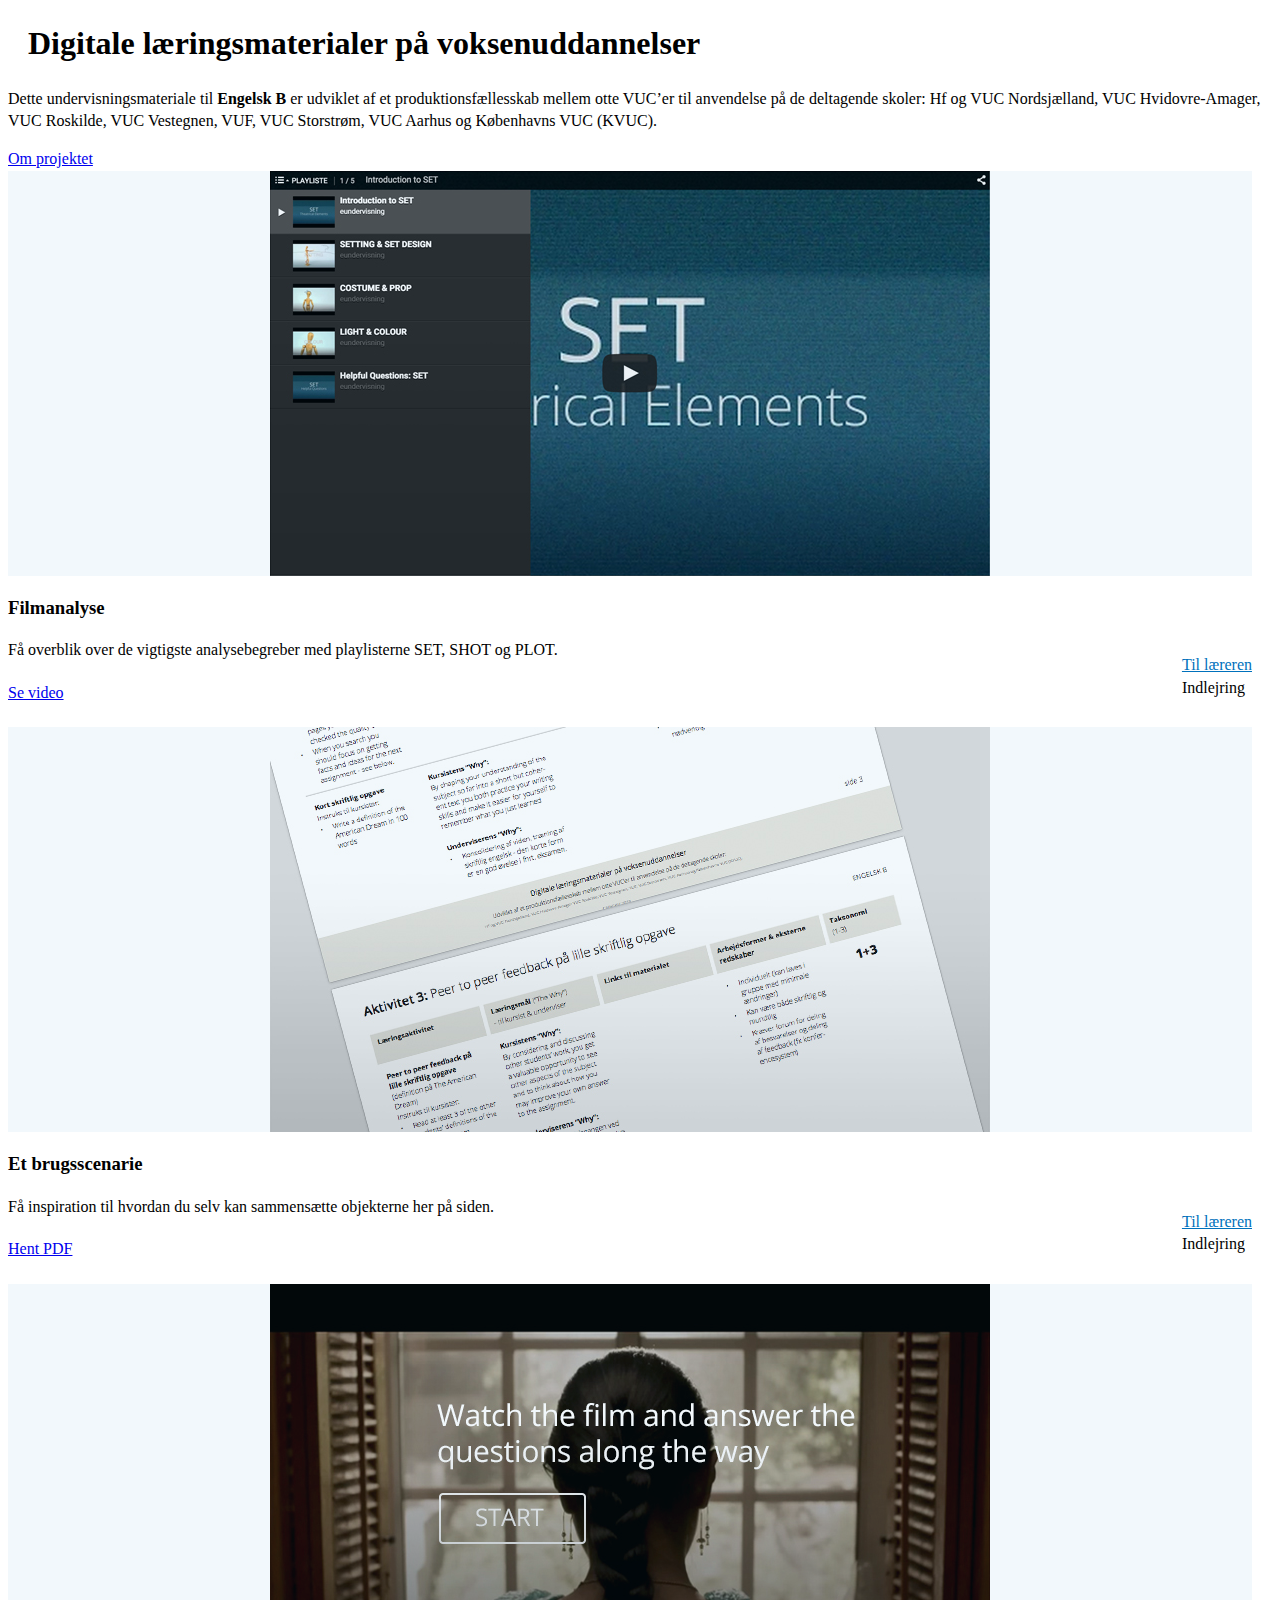
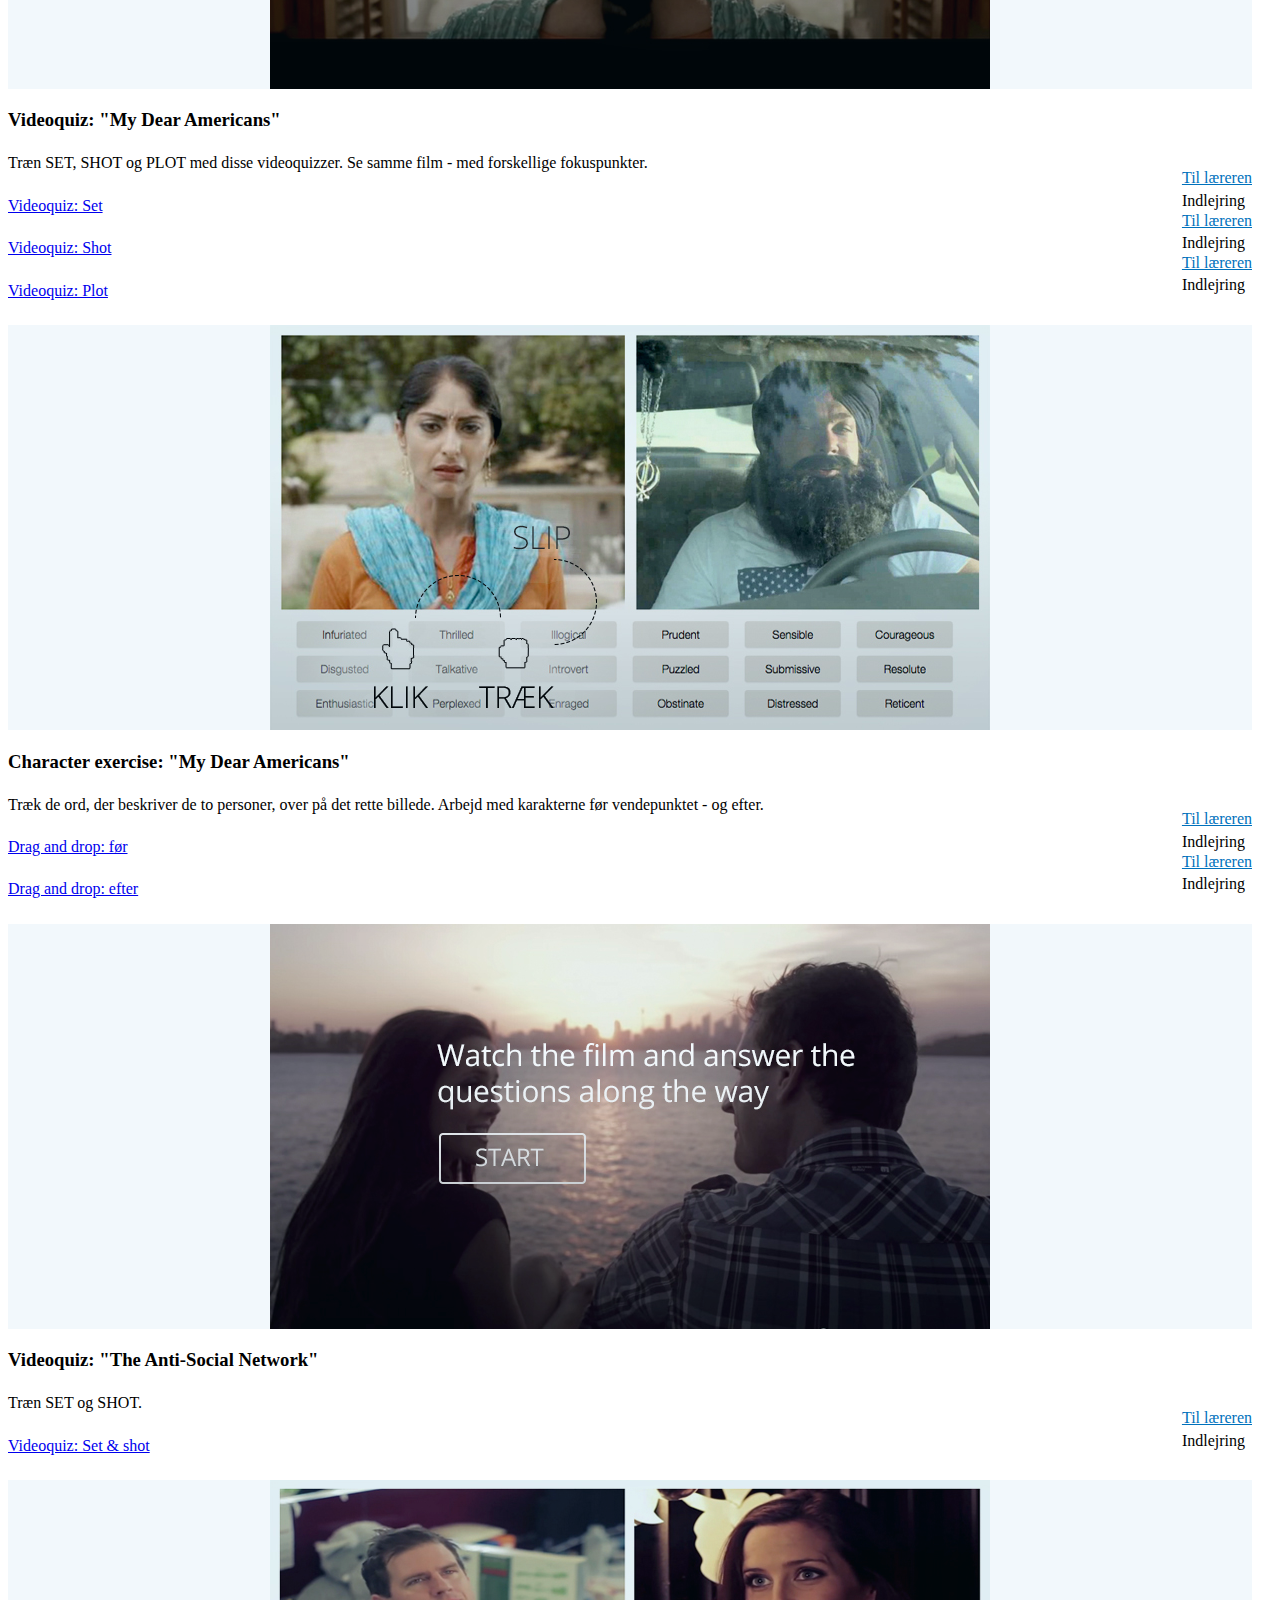
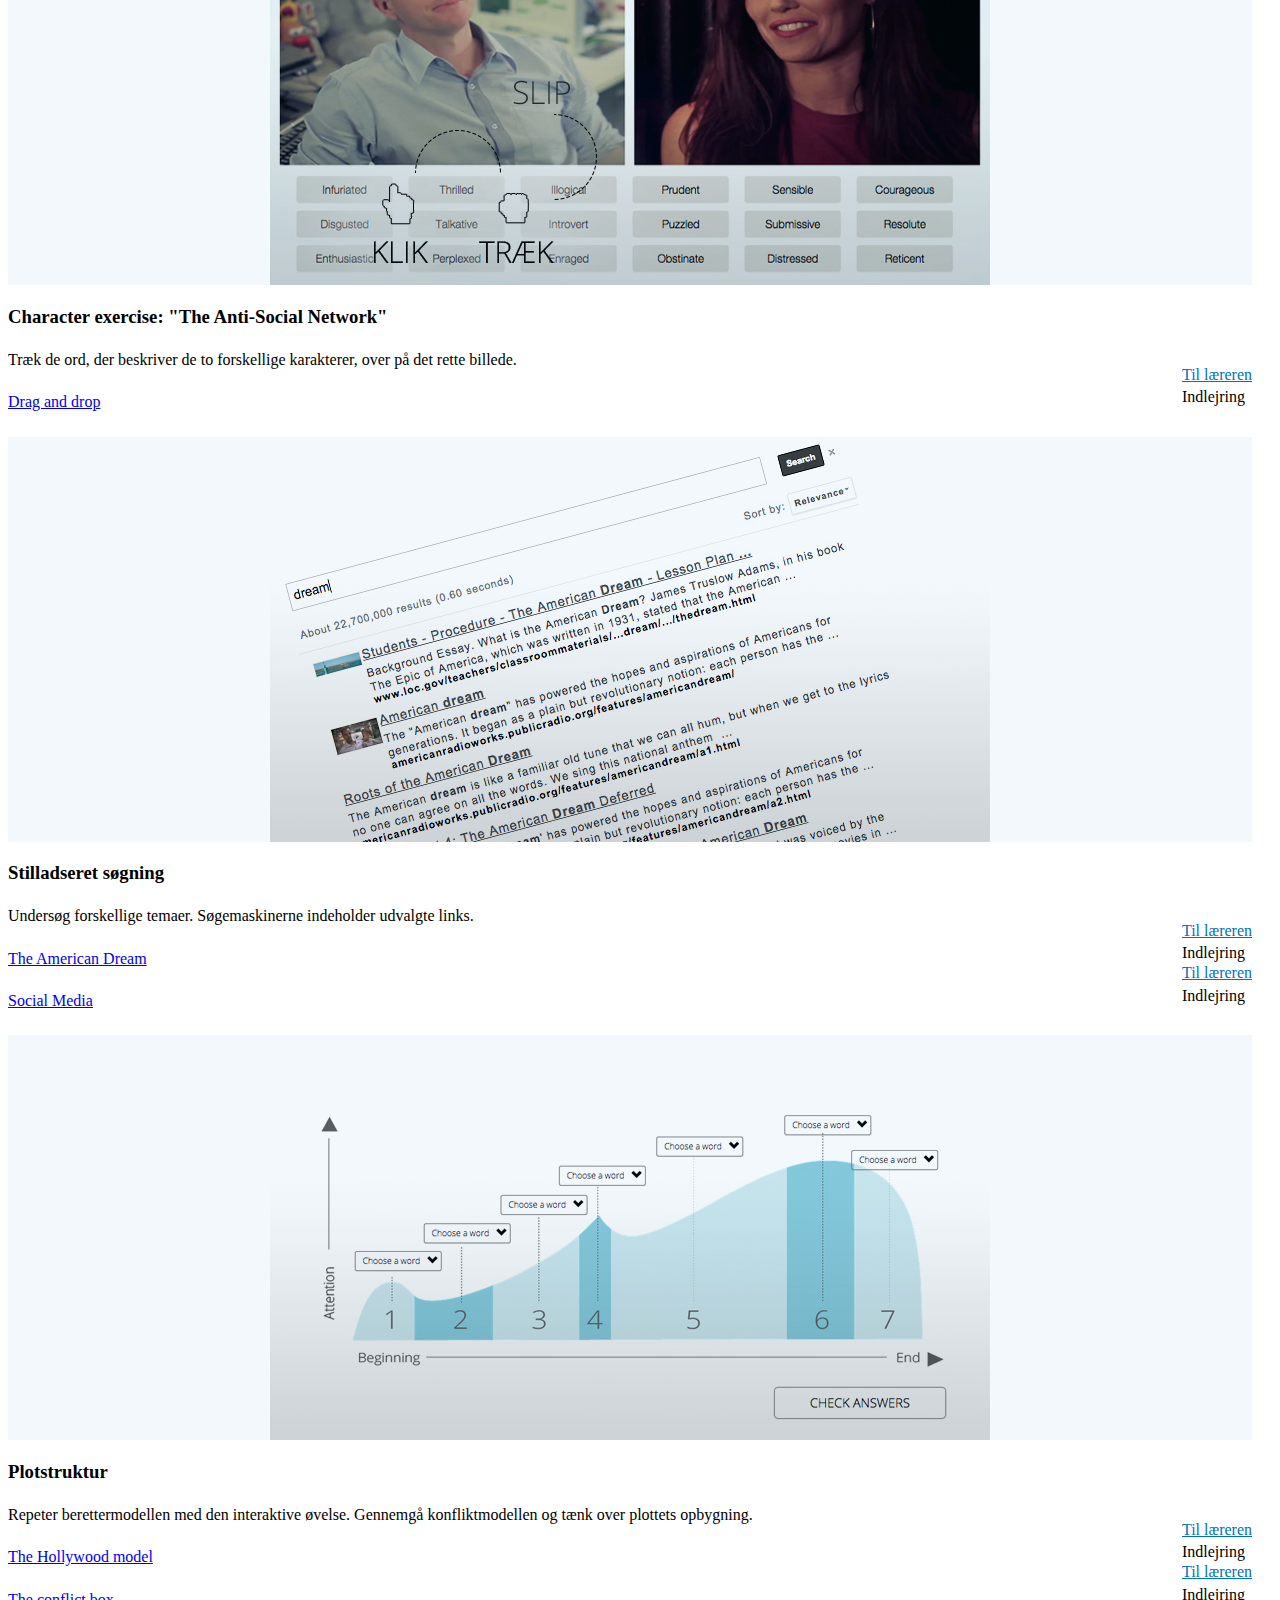
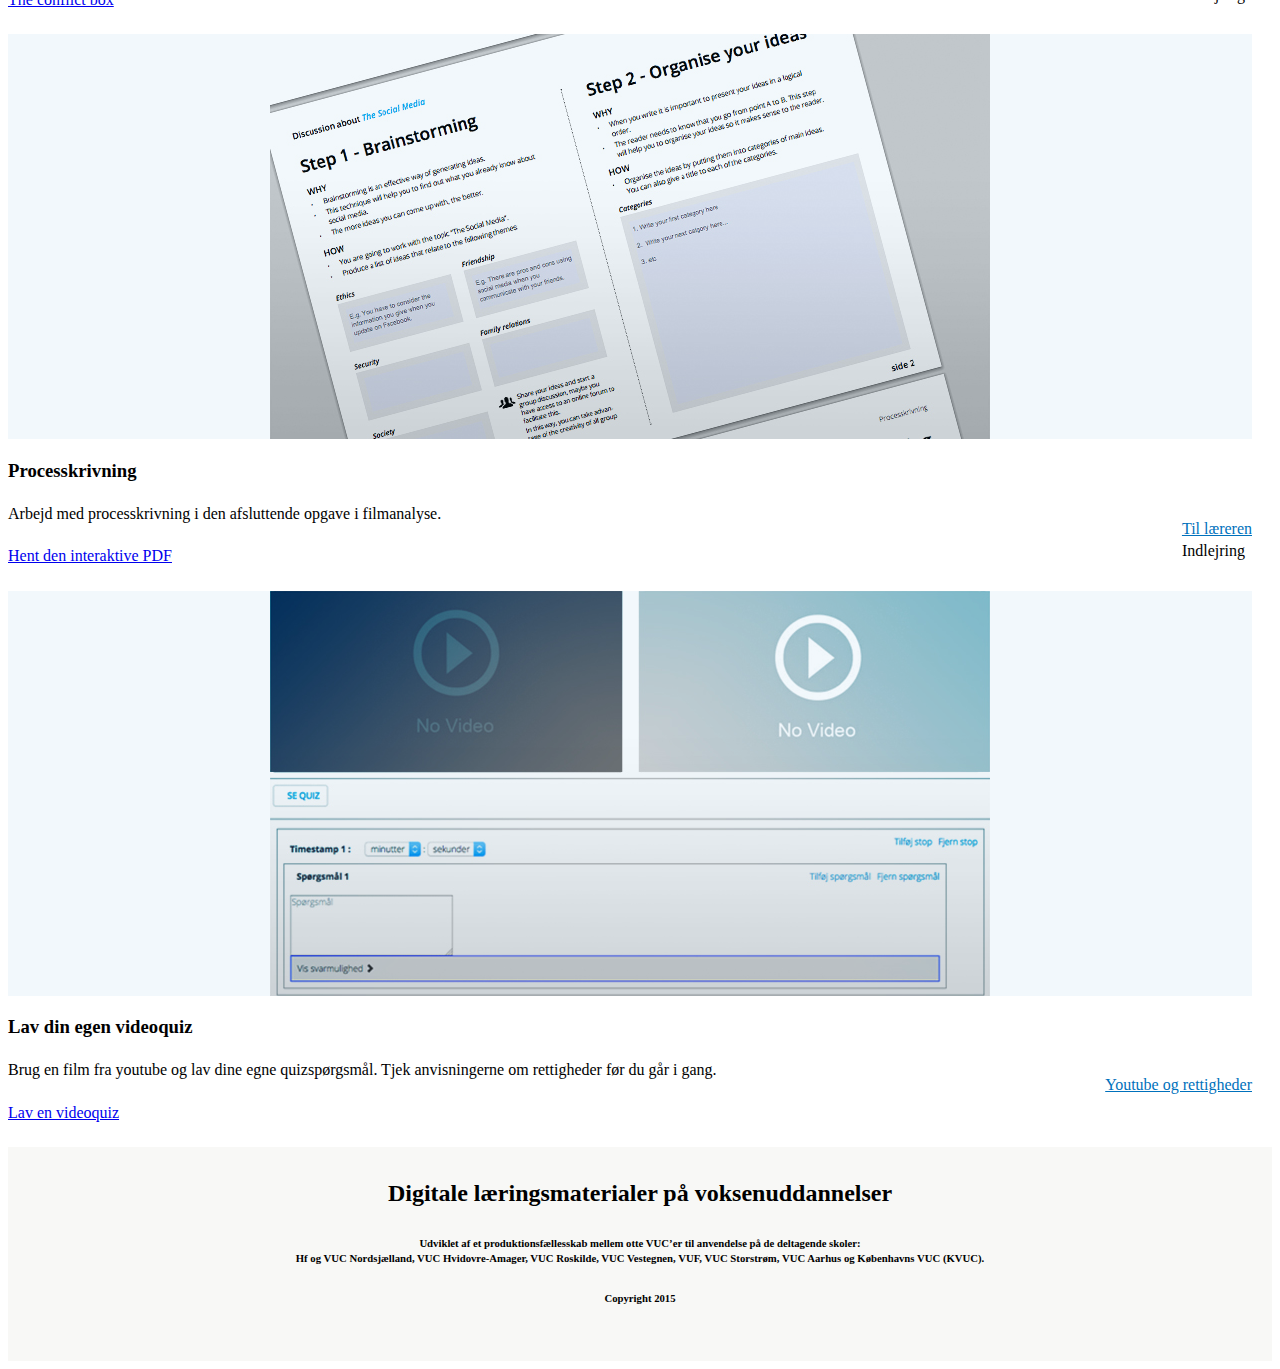
==== index.html @ dc990355 "hærværende --> dette" ====
<!DOCTYPE html>
<html>

<head>
    <!--   Site 4  -->
    <title>Produktoversigt</title>
    <!-- http://www.robotstxt.org/meta.html -->
    <meta name="robots" content="noindex, nofollow" />
    <meta http-equiv="Content-type" content="text/html; charset=utf-8" />
    <meta name="viewport" content="width=device-width, initial-scale=1">
    <link rel="stylesheet" target="_blank" href="../library/css/styles.css">
    <link rel="stylesheet" target="_blank" href="visningssite.css">
</head>

<body>
    <div class="container container_main">
        <div class="col-sm-9">
            <h1>Digitale læringsmaterialer på voksenuddannelser </h1>
            <div class="own_jumbo">
                <p>
                    Dette undervisningsmateriale til <b>Engelsk B</b> er udviklet af et produktionsfællesskab mellem otte VUC’er til anvendelse på de deltagende skoler: Hf og VUC Nordsjælland, VUC Hvidovre-Amager, VUC Roskilde, VUC Vestegnen, VUF, VUC Storstrøm, VUC Aarhus og Københavns VUC (KVUC).
                </p>
                <a class="btn-default btn-lg" target="_blank" href="om_projektet.html">Om projektet</a>
            </div>
        </div>
        <div class="row">
            <div class="col-sm-12 col-md-6">
                <div class="thumbnail">
                    <div class="thumb_img_container">
                        <img src="img/dummy_playliste2.jpg" alt="...">
                        <a target="_blank" href="../engB_videoplaylister/videoplaylister.html">
                            <div class="thumb_overlay"></div>
                        </a>
                    </div>
                    <div>
                        <h3>Filmanalyse</h3>
                        <p>
                            Få overblik over de vigtigste analysebegreber med playlisterne SET, SHOT og PLOT.
                        </p>
                        <div class="btn_container">
                            <a target="_blank" href="../engB_videoplaylister/videoplaylister.html" class="btn-default btn-lg" role="button">Se video</a>
                            <div class="indlejring_container">
                                <a class="MetaDataLink" target="_blank" href="pdf/filmanalyse_SET_SHOT_og_PLOT.pdf">Til læreren</a>
                                <br>
                                <a class="btn btn-info btn-xs embedlink" onclick="embedlink($(this))">Indlejring</a>
                            </div>
                        </div>
                    </div>
                </div>
            </div>
            <div class="col-sm-12 col-md-6">
                <div class="thumbnail">
                    <div class="thumb_img_container">
                        <img src="img/dummy_brugsscenariet.jpg" alt="...">
                        <a target="_blank" href="pdf/Brugsscenarie.pdf">
                            <div class="thumb_overlay"></div>
                        </a>
                    </div>
                    <div>
                        <h3>Et brugsscenarie</h3>
                        <p>
                            Få inspiration til hvordan du selv kan sammensætte objekterne her på siden.
                        </p>
                        <div class="btn_container">
                            <a target="_blank" href="pdf/Brugsscenarie.pdf" class="btn-default btn-lg" role="button">Hent PDF</a>
                            <div class="indlejring_container">
                                <a class="MetaDataLink" target="_blank" href="pdf/Brugscenariet.pdf">Til læreren</a>
                                <br>
                                <a class="btn btn-info btn-xs embedlink" onclick="embedlink($(this))">Indlejring</a>
                            </div>
                        </div>
                    </div>
                </div>
            </div>
        </div>
        <div class="row">
            <div class="col-sm-12 col-md-6">
                <div class="thumbnail">
                    <div class="thumb_img_container">
                        <img src="img/dummy_videoquiz.jpg" alt="...">
                        <a target="_blank" href="../engB_videoquiz_da/vid_set_da.html">
                            <div class="thumb_overlay"></div>
                        </a>
                    </div>
                    <div>
                        <h3>Videoquiz: &quot;My Dear Americans&quot;</h3>
                        <p>
                            Træn SET, SHOT og PLOT med disse videoquizzer. Se samme film - med forskellige fokuspunkter.
                        </p>
                        <div class="btn_container">
                            <a target="_blank" href="../engB_videoquiz_da/vid_set_da.html" class="btn-default btn-lg">Videoquiz: Set</a>
                            <div class="indlejring_container">
                                <a class="MetaDataLink" target="_blank" href="pdf/videoquiz_my_dear_american_SET.pdf">Til læreren</a>
                                <br/>
                                <a class="btn btn-info btn-xs embedlink" onclick="embedlink($(this))">Indlejring</a>
                            </div>
                        </div>
                        <div class="btn_container">
                            <a target="_blank" href="../engB_videoquiz_da/vid_shot_da.html" class="btn-default btn-lg">Videoquiz: Shot</a>
                            <div class="indlejring_container">
                                <a class="MetaDataLink" target="_blank" href="pdf/videoquiz_my_dear_american_SHOT.pdf">Til læreren</a>
                                <br/>
                                <a class="btn btn-info btn-xs embedlink" onclick="embedlink($(this))">Indlejring</a>
                            </div>
                        </div>
                        <div class="btn_container">
                            <a target="_blank" href="../engB_videoquiz_da/vid_plot_da.html" class="btn-default btn-lg">Videoquiz: Plot</a>
                            <div class="indlejring_container">
                                <a class="MetaDataLink" target="_blank" href="pdf/videoquiz_my_dear_american_PLOT.pdf">Til læreren</a>
                                <br/>
                                <a class="btn btn-info btn-xs embedlink" onclick="embedlink($(this))">Indlejring</a>
                            </div>
                        </div>
                        <!-- 
                        <a class="MetaDataLink" target="_blank" href="pdf/XXX.pdf">
                            Til Underviseren: XXX
                        </a> 
                        -->
                    </div>
                </div>
            </div>
            <div class="col-sm-12 col-md-6">
                <div class="thumbnail">
                    <div class="thumb_img_container">
                        <img src="img/dummy_drag_words_american.jpg" alt="...">
                        <a target="_blank" href="../engB_billeddrag_da/billeddrag_dearamericans_1.html">
                            <div class="thumb_overlay"></div>
                        </a>
                    </div>
                    <div>
                        <h3>Character exercise: &quot;My Dear Americans&quot;</h3>
                        <p>
                            Træk de ord, der beskriver de to personer, over på det rette billede. Arbejd med karakterne før vendepunktet - og efter.
                        </p>
                        <div class="btn_container">
                            <a target="_blank" href="../engB_billeddrag_da/billeddrag_dearamericans_1.html" class="btn-default btn-lg" role="button">Drag and drop: før</a>
                            <div class="indlejring_container">
                                <a class="MetaDataLink" target="_blank" href="pdf/character_exercise_my_dear_american_part_one.pdf">Til læreren</a>
                                <br>
                                <a class="btn btn-info btn-xs embedlink" onclick="embedlink($(this))">Indlejring</a>
                            </div>
                        </div>
                        <div class="btn_container">
                            <a target="_blank" href="../engB_billeddrag_da/billeddrag_dearamericans_2.html" class="btn-default btn-lg" role="button">Drag and drop: efter</a>
                            <div class="indlejring_container">
                                <a class="MetaDataLink" target="_blank" href="pdf/billedquiz_character_my_dear_americans_part_two.pdf">Til læreren</a>
                                <br>
                                <a class="btn btn-info btn-xs embedlink" onclick="embedlink($(this))">Indlejring</a>
                            </div>
                        </div>
                        <!-- 
                        <p>
                            <a target ="_blank" href="billeddrag_antisocial.html" class="btn-default btn-lg" role="button">Drag and drop - Anti social Network</a>
                        </p>
     -->
                    </div>
                </div>
            </div>
        </div>
        <div class="row">
            <div class="col-sm-12 col-md-6">
                <div class="thumbnail">
                    <div class="thumb_img_container">
                        <img src="img/dummy_videoquiz_antisocial.jpg" alt="...">
                        <a target="_blank" href="../engB_videoquiz_an/vid_an.html">
                            <div class="thumb_overlay"></div>
                        </a>
                    </div>
                    <div>
                        <h3>Videoquiz: &quot;The Anti-Social Network&quot;</h3>
                        <p>
                            Træn SET og SHOT.
                        </p>
                        <div class="btn_container">
                            <a target="_blank" href="../engB_videoquiz_an/vid_an.html" class="btn-default btn-lg" role="button">Videoquiz: Set & shot</a>
                            <div class="indlejring_container">
                                <a class="MetaDataLink" target="_blank" href="pdf/videoquiz_the_anti_social_network_SHOT_PLOT_SET.pdf">Til læreren</a>
                                <br>
                                <a class="btn btn-info btn-xs embedlink" onclick="embedlink($(this))">Indlejring</a>
                            </div>
                        </div>
                    </div>
                </div>
            </div>
            <div class="col-sm-12 col-md-6">
                <div class="thumbnail">
                    <div class="thumb_img_container">
                        <img src="img/dummy_drag_words_antisocial.jpg" alt="...">
                        <a target="_blank" href="../engB_billeddrag_an/billeddrag_antisocial.html">
                            <div class="thumb_overlay"></div>
                        </a>
                    </div>
                    <div>
                        <h3>Character exercise: &quot;The Anti-Social Network&quot;</h3>
                        <p>
                            Træk de ord, der beskriver de to forskellige karakterer, over på det rette billede.
                        </p>
                        <div class="btn_container">
                            <a target="_blank" href="../engB_billeddrag_an/billeddrag_antisocial.html" class="btn-default btn-lg" role="button">Drag and drop</a>
                            <div class="indlejring_container">
                                <a class="MetaDataLink" target="_blank" href="pdf/character_exercise_the_anti_social_network.pdf">Til læreren</a>
                                <br>
                                <a class="btn btn-info btn-xs embedlink" onclick="embedlink($(this))">Indlejring</a>
                            </div>
                        </div>
                    </div>
                </div>
            </div>
        </div>
        <!--  -->
        <div class="row">
            <div class="col-sm-12 col-md-6">
                <div class="thumbnail">
                    <div class="thumb_img_container">
                        <img src="img/dummy_search.jpg" alt="...">
                        <a target="_blank" href="../engB_search/search_american_dream.html">
                            <div class="thumb_overlay"></div>
                        </a>
                    </div>
                    <div>
                        <h3>Stilladseret søgning</h3>
                        <p>
                            Undersøg forskellige temaer. Søgemaskinerne indeholder udvalgte links.
                        </p>
                        <div class="btn_container">
                            <a class="btn-default btn-lg" role="button" target="_blank" href="../engB_search/search_american_dream.html">The American Dream</a>
                            <div class="indlejring_container">
                                <a class="MetaDataLink" target="_blank" href="pdf/begraenset_soegning_the_american_dream.pdf">Til læreren</a>
                                <br>
                                <a class="btn btn-info btn-xs embedlink" onclick="embedlink($(this))">Indlejring</a>
                            </div>
                        </div>
                        <div class="btn_container">
                            <a class="btn-default btn-lg" role="button" target="_blank" href="../engB_search/search_social_media.html">Social Media</a>
                            <div class="indlejring_container">
                                <a class="MetaDataLink" target="_blank" href="pdf/begraenset_soegning_social_media.pdf">Til læreren</a>
                                <br>
                                <a class="btn btn-info btn-xs embedlink" onclick="embedlink($(this))">Indlejring</a>
                            </div>
                        </div>
                    </div>
                </div>
            </div>
            <div class="col-sm-12 col-md-6">
                <div class="thumbnail">
                    <div class="thumb_img_container">
                        <img src="img/dummy_berettermodel.jpg" alt="...">
                        <a target="_blank" href="../engB_plotstruktur/berettermodel.html">
                            <div class="thumb_overlay"></div>
                        </a>
                    </div>
                    </a>
                    <div>
                        <h3>Plotstruktur</h3>
                        <p>
                            Repeter berettermodellen med den interaktive øvelse. Gennemgå konfliktmodellen og tænk over plottets opbygning.
                        </p>
                        <div class="btn_container">
                            <a target="_blank" href="../engB_plotstruktur/berettermodel.html" class="btn-default btn-lg" role="button">The Hollywood model</a>
                            <div class="indlejring_container">
                                <a class="MetaDataLink" target="_blank" href="pdf/plotstruktur_the_hollywood_model.pdf">Til læreren</a>
                                <br>
                                <a class="btn btn-info btn-xs embedlink" onclick="embedlink($(this))">Indlejring</a>
                            </div>
                        </div>
                        <div class="btn_container">
                            <a target="_blank" href="../engB_plotstruktur/theConflictBox.html" class="btn-default btn-lg" role="button">The conflict box</a>
                            <div class="indlejring_container">
                                <a class="MetaDataLink" target="_blank" href="pdf/plotstruktur_the_conflict_box.pdf">Til læreren</a>
                                <br>
                                <a class="btn btn-info btn-xs embedlink" onclick="embedlink($(this))">Indlejring</a>
                            </div>
                        </div>
                    </div>
                </div>
            </div>
        </div>
        <div class="row">
            <div class="col-sm-12 col-md-6">
                <div class="thumbnail">
                    <div class="thumb_img_container">
                        <img src="img/dummy_processkrivning.jpg" alt="...">
                        <a target="_blank" href="pdf/Processkrivning.pdf">
                            <div class="thumb_overlay"></div>
                        </a>
                    </div>
                    <div>
                        <h3>Processkrivning</h3>
                        <p>
                            Arbejd med processkrivning i den afsluttende opgave i filmanalyse.
                        </p>
                        <div class="btn_container">
                            <a target="_blank" href="pdf/Processkrivning.pdf" class="btn-default btn-lg" role="button">Hent den interaktive PDF</a>
                            <div class="indlejring_container">
                                <a class="MetaDataLink" target="_blank" href="pdf/Processkrivning.pdf">Til læreren</a>
                                <br>
                                <a class="btn btn-info btn-xs embedlink" onclick="embedlink($(this))">Indlejring</a>
                            </div>
                        </div>
                    </div>
                </div>
            </div>
            <div class="col-sm-12 col-md-6">
                <div class="thumbnail">
                    <div class="thumb_img_container">
                        <img src="img/dummy_generiskquiz.jpg" alt="...">
                        <a target="_blank" href="../engB_generisk/generiskVideoQuiz.html">
                            <div class="thumb_overlay"></div>
                        </a>
                    </div>
                    <div>
                        <h3>Lav din egen videoquiz</h3>
                        <p>
                            Brug en film fra youtube og lav dine egne quizspørgsmål. Tjek anvisningerne om rettigheder før du går i gang.
                        </p>
                        <div class="btn_container">
                            <a target="_blank" href="../engB_generisk/generiskVideoQuiz.html" class="btn-default btn-lg" role="button">Lav en videoquiz</a>
                        </div>
                        <div class="indlejring_container">
                            <a class="MetaDataLink" target="_blank" href="pdf/YouTube_rettigheder.pdf">Youtube og rettigheder</a>
                            <br/>
                        </div>
                    </div>
                </div>
            </div>
        </div>
    </div>
    <div class='container'>
        <div class='col-xs-12 vuc_footer'>
            <h2>Digitale læringsmaterialer på voksenuddannelser</h2>
            <h6 class='footerText'>Udviklet af et produktionsfællesskab mellem otte VUC’er til anvendelse på de deltagende skoler: <br/> Hf og VUC Nordsjælland, VUC Hvidovre-Amager, VUC Roskilde, VUC Vestegnen, VUF, VUC Storstrøm, VUC Aarhus og Københavns VUC (KVUC).</h6>
            <h6 class='footerCopywrite'> Copyright 2015 </h6>
            <script>
            (function(i, s, o, g, r, a, m) {
                i['GoogleAnalyticsObject'] = r;
                i[r] = i[r] || function() {
                    (i[r].q = i[r].q || []).push(arguments)
                }, i[r].l = 1 * new Date();
                a = s.createElement(o),
                    m = s.getElementsByTagName(o)[0];
                a.async = 1;
                a.src = g;
                m.parentNode.insertBefore(a, m)
            })(window, document, 'script', '//www.google-analytics.com/analytics.js', 'ga');

            ga('create', 'UA-62686407-1', 'auto');
            ga('send', 'pageview');
            </script>
        </div>
    </div>
    <script src="../library/vendor_scripts.js"></script><script src="../library/custom_scripts.js"></script>
    <script type="text/javascript">
    </script>
</body>

</html>
---- visningssite.css ----
.btn-lg {
    display: table-cell;
    font-weight: 200;
}
h1 {
	margin-left: 20px;
}
.col-sm-12, .col-md-6 {
	padding-right: 20px;
}
.MetaDataLink {
	color: #0071bc;
	margin-right: 20px;
}
.jumbotron a{
	margin-top: 15px;
	font-weight: 200;
}
.jumbotron {
	margin-right: 16.6667%;
}
.om_header h1 {
	margin-left: 0;
}
.om_container {
	margin-right: 25%;
}
.row {
	margin-left: 0;
}
.thumb_img_container {
	position: relative;
}
.thumb_img_container img {
	display: block;
	margin:0 auto;
	vertical-align: middle;
	max-width: 100%;
}
.thumb_overlay {
	transition: background-color 0.3s ease;
	background-color: rgba(0,113,188,0.1);
	opacity: 50%;
	z-index: 3;
	position: absolute;
	width:100%;
	height:100%;
	top:0%;
	left:0%;
	bottom:100%;
	right:100%;
}
.thumb_overlay:hover {
	background-color: rgba(0,113,188,0.5);
}
.indlejring_container a {
	margin-right: 0;
}
@media screen and (max-width: 480px) { 
	.btn-lg {
		display: inline-block;
		float:none;
	}
	.indlejring_container {
		margin-top: -40px;
		float: none;
		display: block;
	}
}


/********************************************************** 
		Nedenstaaende tilfoejet af THAN 13-07-2015
**********************************************************/

h2{margin-top: 0px;}



.container, .container-fluid {
    background-color: inherit;
}


.container-fluid {
    background-color: #f8f8f6;
    max-width: 1164px;
    padding: 0 30px 30px;
}

.container-fluid:nth-of-type(2) {
    margin-top: 20px;
}

/*.container{margin-top: 20px;}*/


/*.om_wrapper{background-color: #f8f8f6;}*/ /* Denne klasse er tilfoejet af THAN d. 14-07-2015 */

.indlejring_container {
    float: right;
    margin-top: -50px;
}

.btn_container {
    font-weight: 200;
    margin-top: 20px;
}

html{font-size: inherit;}

body{	font-size: inherit;
		line-height: 1.4;
}

.vuc_footer{text-align: center;
			background-color: #f8f8f6;
			padding-bottom: 30px;
    		padding-top: 30px;
    		margin-top: 20px;
}

.thumbnail{margin-bottom: 23px; 
			border: none;
}
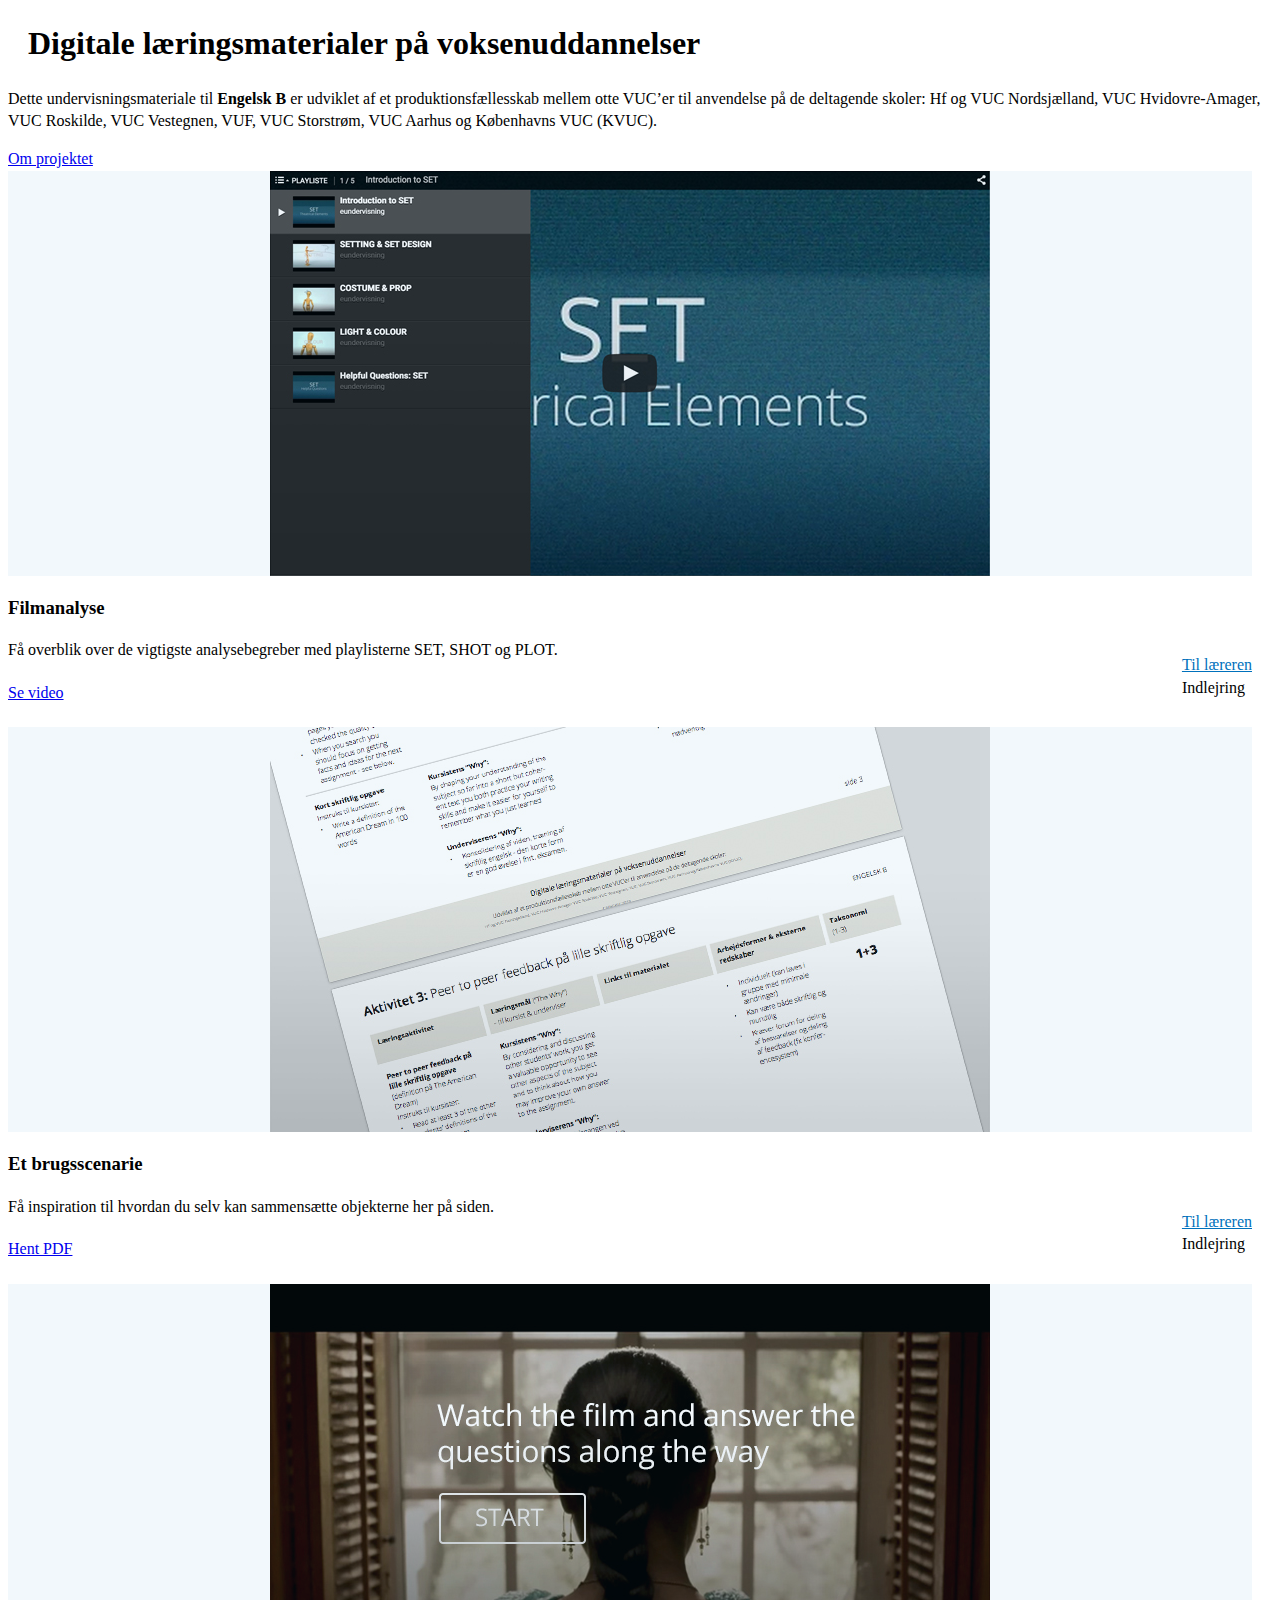
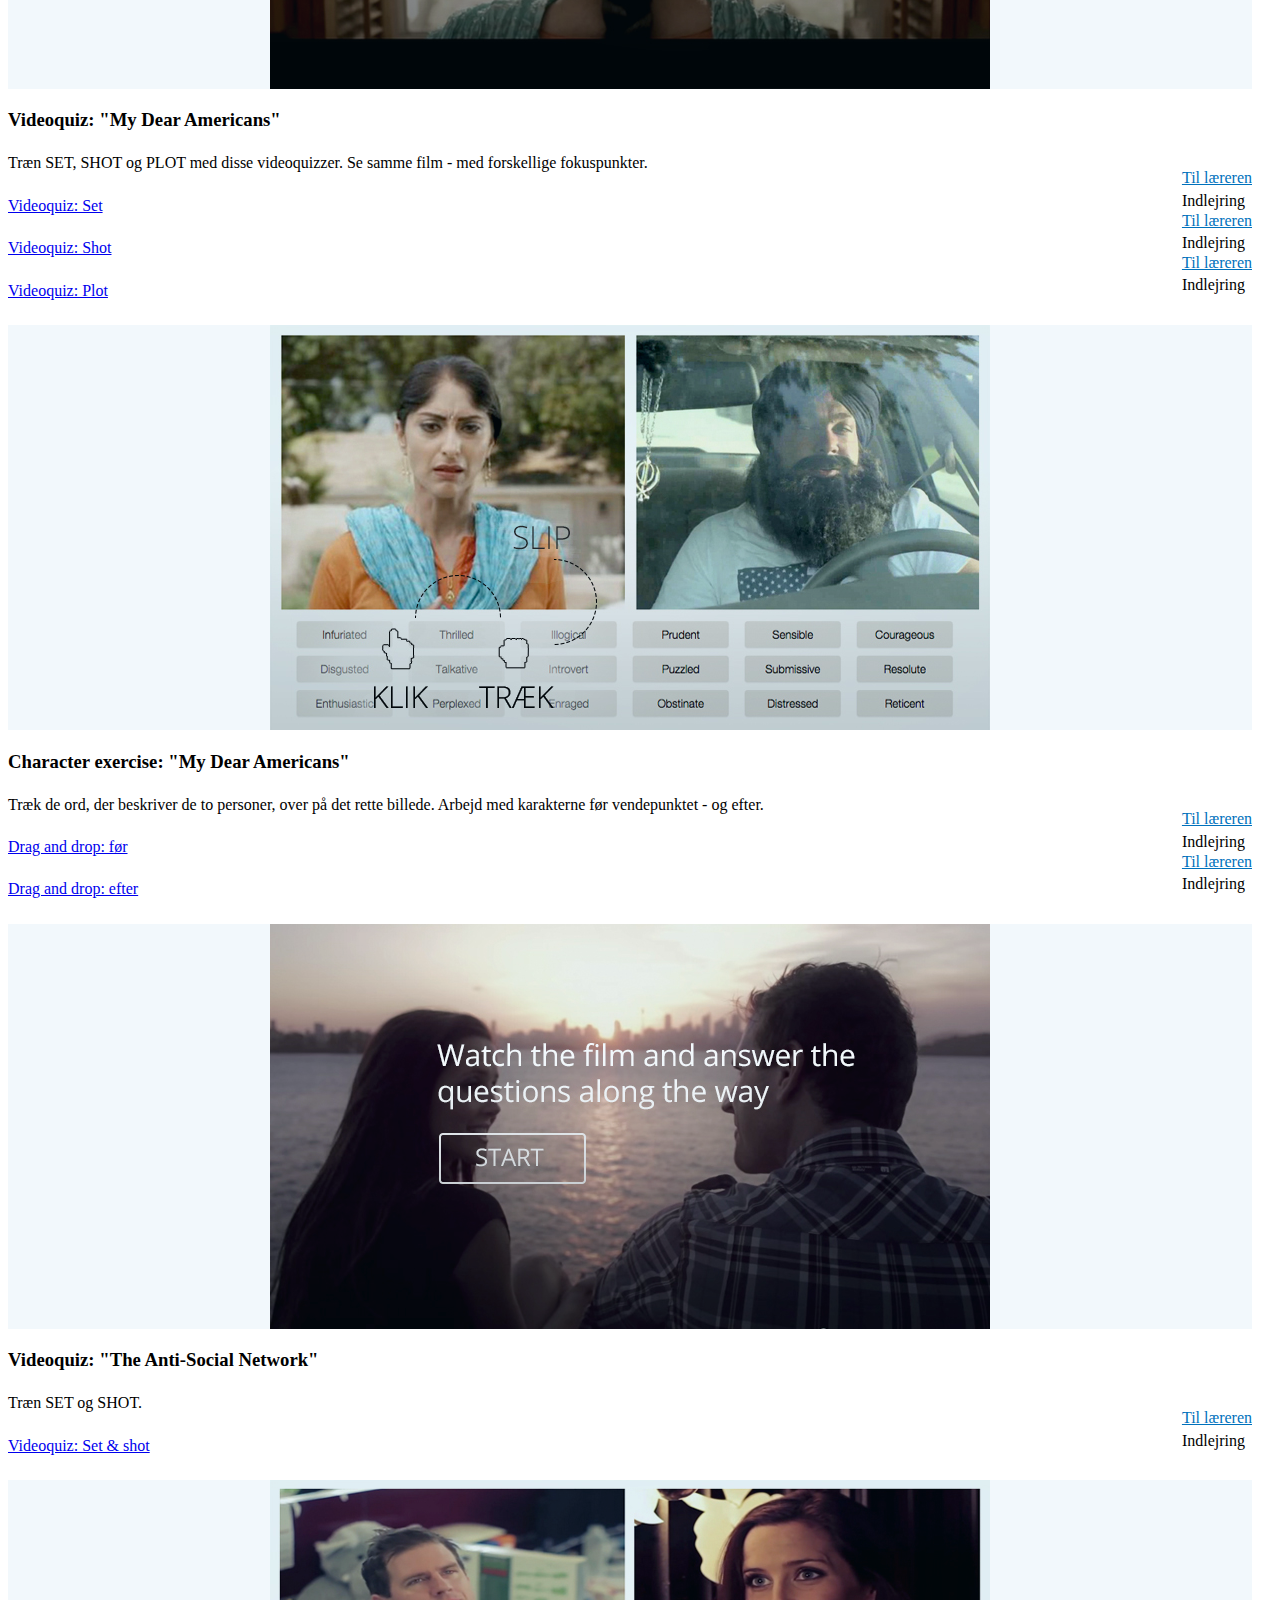
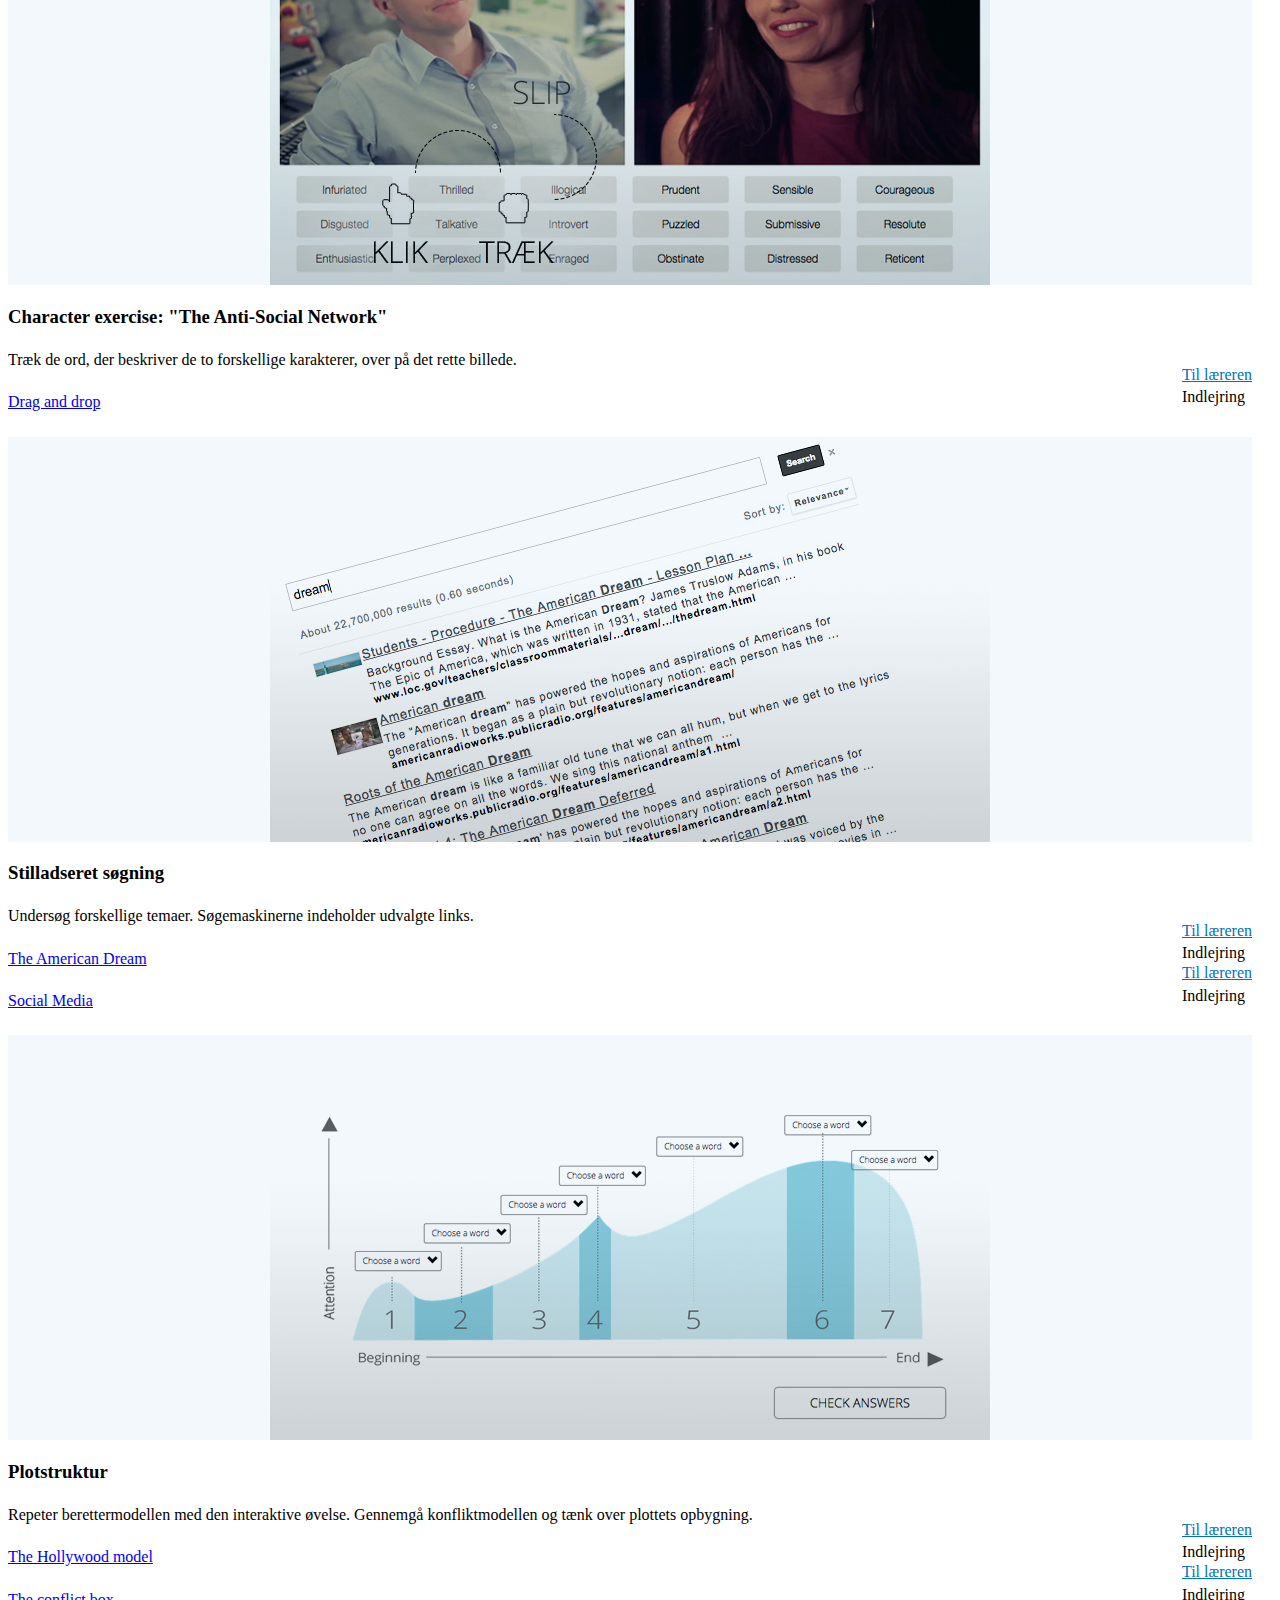
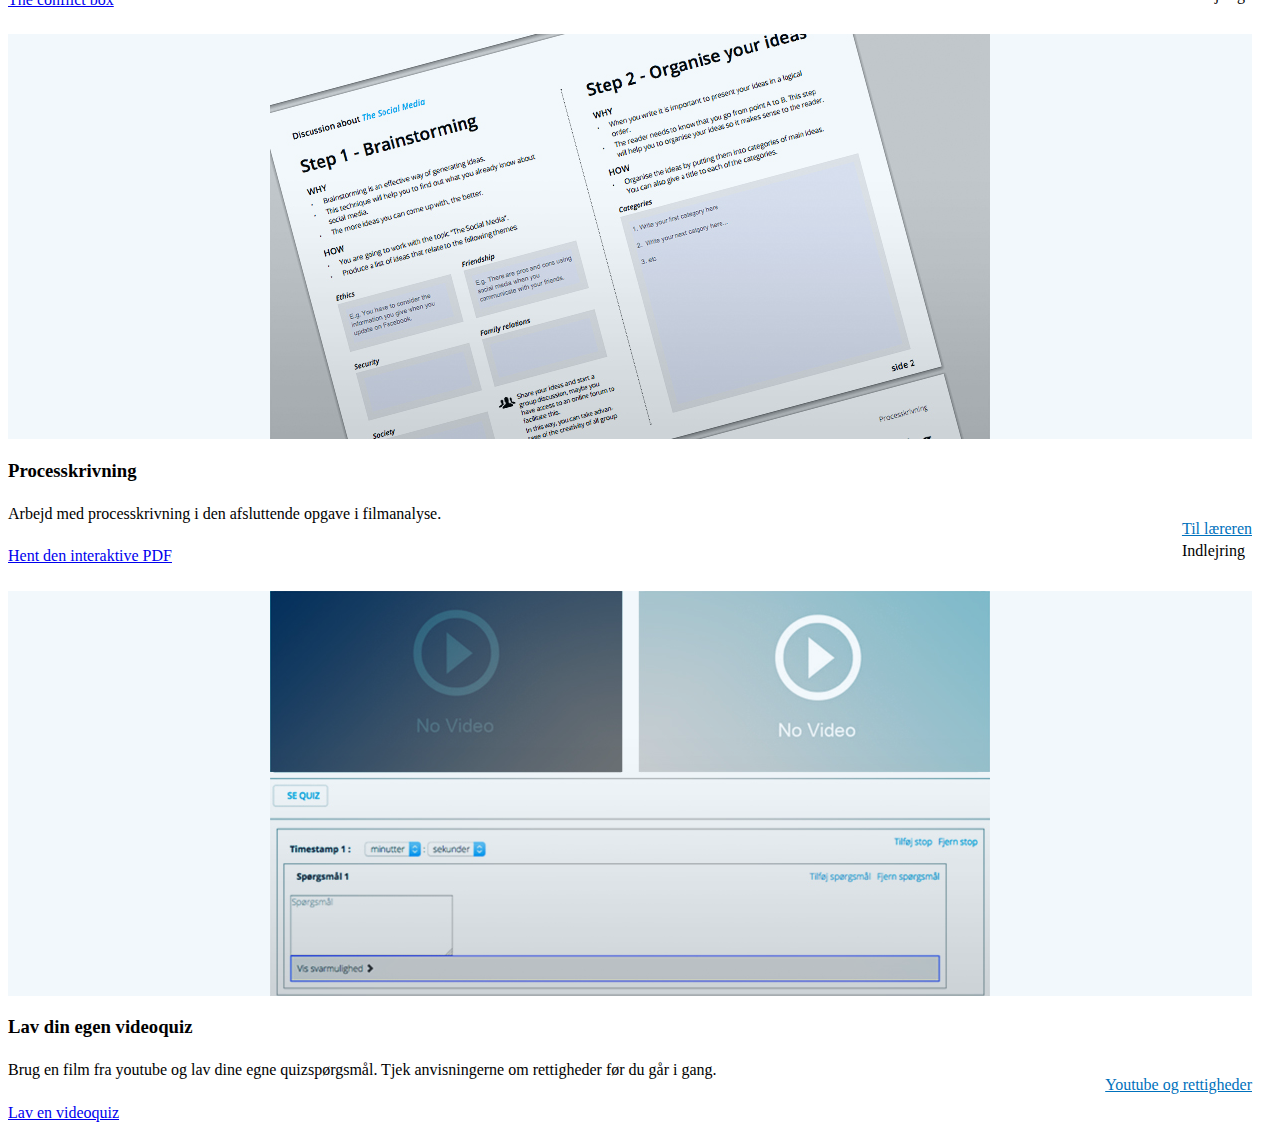
==== commit ca99216b: "visningssite eng aligned med kepi.." ====
--- a/index.html
+++ b/index.html
@@ -3,7 +3,7 @@
 
 <head>
     <!--   Site 4  -->
-    <title>Produktoversigt</title>
+    <title>Engelsk B produktoversigt</title>
     <!-- http://www.robotstxt.org/meta.html -->
     <meta name="robots" content="noindex, nofollow" />
     <meta http-equiv="Content-type" content="text/html; charset=utf-8" />
@@ -325,32 +325,21 @@
             </div>
         </div>
     </div>
-    <div class='container'>
-        <div class='col-xs-12 vuc_footer'>
-            <h2>Digitale læringsmaterialer på voksenuddannelser</h2>
-            <h6 class='footerText'>Udviklet af et produktionsfællesskab mellem otte VUC’er til anvendelse på de deltagende skoler: <br/> Hf og VUC Nordsjælland, VUC Hvidovre-Amager, VUC Roskilde, VUC Vestegnen, VUF, VUC Storstrøm, VUC Aarhus og Københavns VUC (KVUC).</h6>
-            <h6 class='footerCopywrite'> Copyright 2015 </h6>
-            <script>
-            (function(i, s, o, g, r, a, m) {
-                i['GoogleAnalyticsObject'] = r;
-                i[r] = i[r] || function() {
-                    (i[r].q = i[r].q || []).push(arguments)
-                }, i[r].l = 1 * new Date();
-                a = s.createElement(o),
-                    m = s.getElementsByTagName(o)[0];
-                a.async = 1;
-                a.src = g;
-                m.parentNode.insertBefore(a, m)
-            })(window, document, 'script', '//www.google-analytics.com/analytics.js', 'ga');
-
-            ga('create', 'UA-62686407-1', 'auto');
-            ga('send', 'pageview');
-            </script>
-        </div>
-    </div>
-    <script src="../library/vendor_scripts.js"></script><script src="../library/custom_scripts.js"></script>
+    <script src="../library/vendor_scripts.js"></script>
+    <script src="../library/custom_scripts.js"></script>
     <script type="text/javascript">
     </script>
+    <script type="text/javascript">
+    $(document).ready(function() {
+        one_line_footer(); // Add footer.
+
+        FontSizeScalerNew(".col-md-6", [".btn-default"], 558); // Resize buttons upon load.
+
+        $(window).resize(function() {
+            FontSizeScalerNew(".col-md-6", [".btn-default"], 558); // Resize buttons upon load.
+        });
+    });
+    </script>
 </body>
 
 </html>
--- a/visningssite.css
+++ b/visningssite.css
@@ -2,70 +2,85 @@
     display: table-cell;
     font-weight: 200;
 }
+
 h1 {
-	margin-left: 20px;
+    margin-left: 20px;
 }
-.col-sm-12, .col-md-6 {
-	padding-right: 20px;
+
+.col-sm-12,
+.col-md-6 {
+    padding-right: 20px;
 }
+
 .MetaDataLink {
-	color: #0071bc;
-	margin-right: 20px;
+    color: #0071bc;
+    margin-right: 20px;
 }
-.jumbotron a{
-	margin-top: 15px;
-	font-weight: 200;
+
+.jumbotron a {
+    margin-top: 15px;
+    font-weight: 200;
 }
+
 .jumbotron {
-	margin-right: 16.6667%;
+    margin-right: 16.6667%;
 }
+
 .om_header h1 {
-	margin-left: 0;
+    margin-left: 0;
 }
+
 .om_container {
-	margin-right: 25%;
+    margin-right: 25%;
 }
+
 .row {
-	margin-left: 0;
+    margin-left: 0;
 }
+
 .thumb_img_container {
-	position: relative;
+    position: relative;
 }
+
 .thumb_img_container img {
-	display: block;
-	margin:0 auto;
-	vertical-align: middle;
-	max-width: 100%;
+    display: block;
+    margin: 0 auto;
+    vertical-align: middle;
+    max-width: 100%;
 }
+
 .thumb_overlay {
-	transition: background-color 0.3s ease;
-	background-color: rgba(0,113,188,0.1);
-	opacity: 50%;
-	z-index: 3;
-	position: absolute;
-	width:100%;
-	height:100%;
-	top:0%;
-	left:0%;
-	bottom:100%;
-	right:100%;
+    transition: background-color 0.3s ease;
+    background-color: rgba(0, 113, 188, 0.1);
+    opacity: 50%;
+    z-index: 3;
+    position: absolute;
+    width: 100%;
+    height: 100%;
+    top: 0%;
+    left: 0%;
+    bottom: 100%;
+    right: 100%;
 }
+
 .thumb_overlay:hover {
-	background-color: rgba(0,113,188,0.5);
+    background-color: rgba(0, 113, 188, 0.5);
 }
+
 .indlejring_container a {
-	margin-right: 0;
+    margin-right: 0;
 }
-@media screen and (max-width: 480px) { 
-	.btn-lg {
-		display: inline-block;
-		float:none;
-	}
-	.indlejring_container {
-		margin-top: -40px;
-		float: none;
-		display: block;
-	}
+
+@media screen and (max-width: 480px) {
+    .btn-lg {
+        display: inline-block;
+        float: none;
+    }
+    .indlejring_container {
+        margin-top: -40px;
+        float: none;
+        display: block;
+    }
 }
 
 
@@ -73,14 +88,14 @@
 		Nedenstaaende tilfoejet af THAN 13-07-2015
 **********************************************************/
 
-h2{margin-top: 0px;}
+h2 {
+    margin-top: 0px;
+}
 
-
-
-.container, .container-fluid {
+.container,
+.container-fluid {
     background-color: inherit;
 }
-
 
 .container-fluid {
     background-color: #f8f8f6;
@@ -92,10 +107,14 @@
     margin-top: 20px;
 }
 
+
 /*.container{margin-top: 20px;}*/
 
 
-/*.om_wrapper{background-color: #f8f8f6;}*/ /* Denne klasse er tilfoejet af THAN d. 14-07-2015 */
+/*.om_wrapper{background-color: #f8f8f6;}*/
+
+
+/* Denne klasse er tilfoejet af THAN d. 14-07-2015 */
 
 .indlejring_container {
     float: right;
@@ -107,19 +126,24 @@
     margin-top: 20px;
 }
 
-html{font-size: inherit;}
-
-body{	font-size: inherit;
-		line-height: 1.4;
+html {
+    font-size: inherit;
 }
 
-.vuc_footer{text-align: center;
-			background-color: #f8f8f6;
-			padding-bottom: 30px;
-    		padding-top: 30px;
-    		margin-top: 20px;
+body {
+    font-size: inherit;
+    line-height: 1.4;
 }
 
-.thumbnail{margin-bottom: 23px; 
-			border: none;
-}+.vuc_footer {
+    text-align: center;
+    background-color: #f8f8f6;
+    padding-bottom: 30px;
+    padding-top: 30px;
+    margin-top: 20px;
+}
+
+.thumbnail {
+    margin-bottom: 23px;
+    border: none;
+}
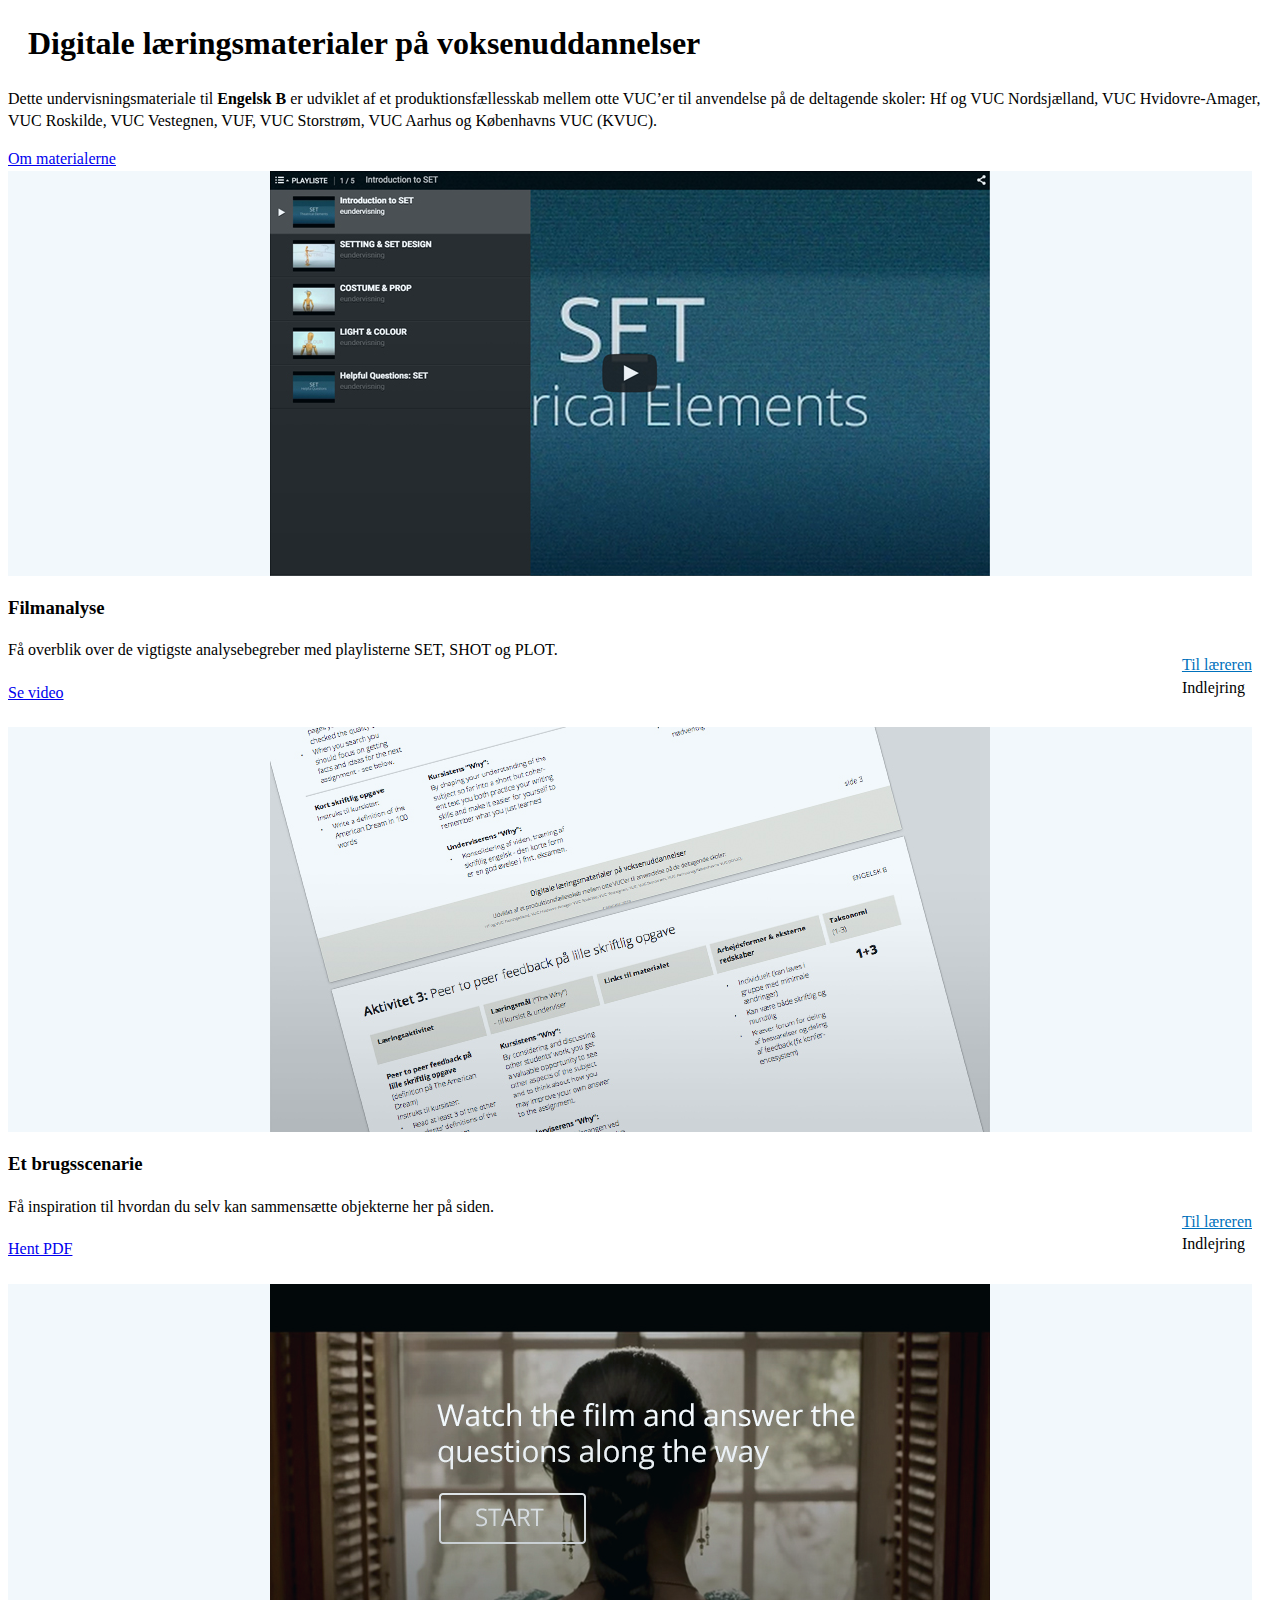
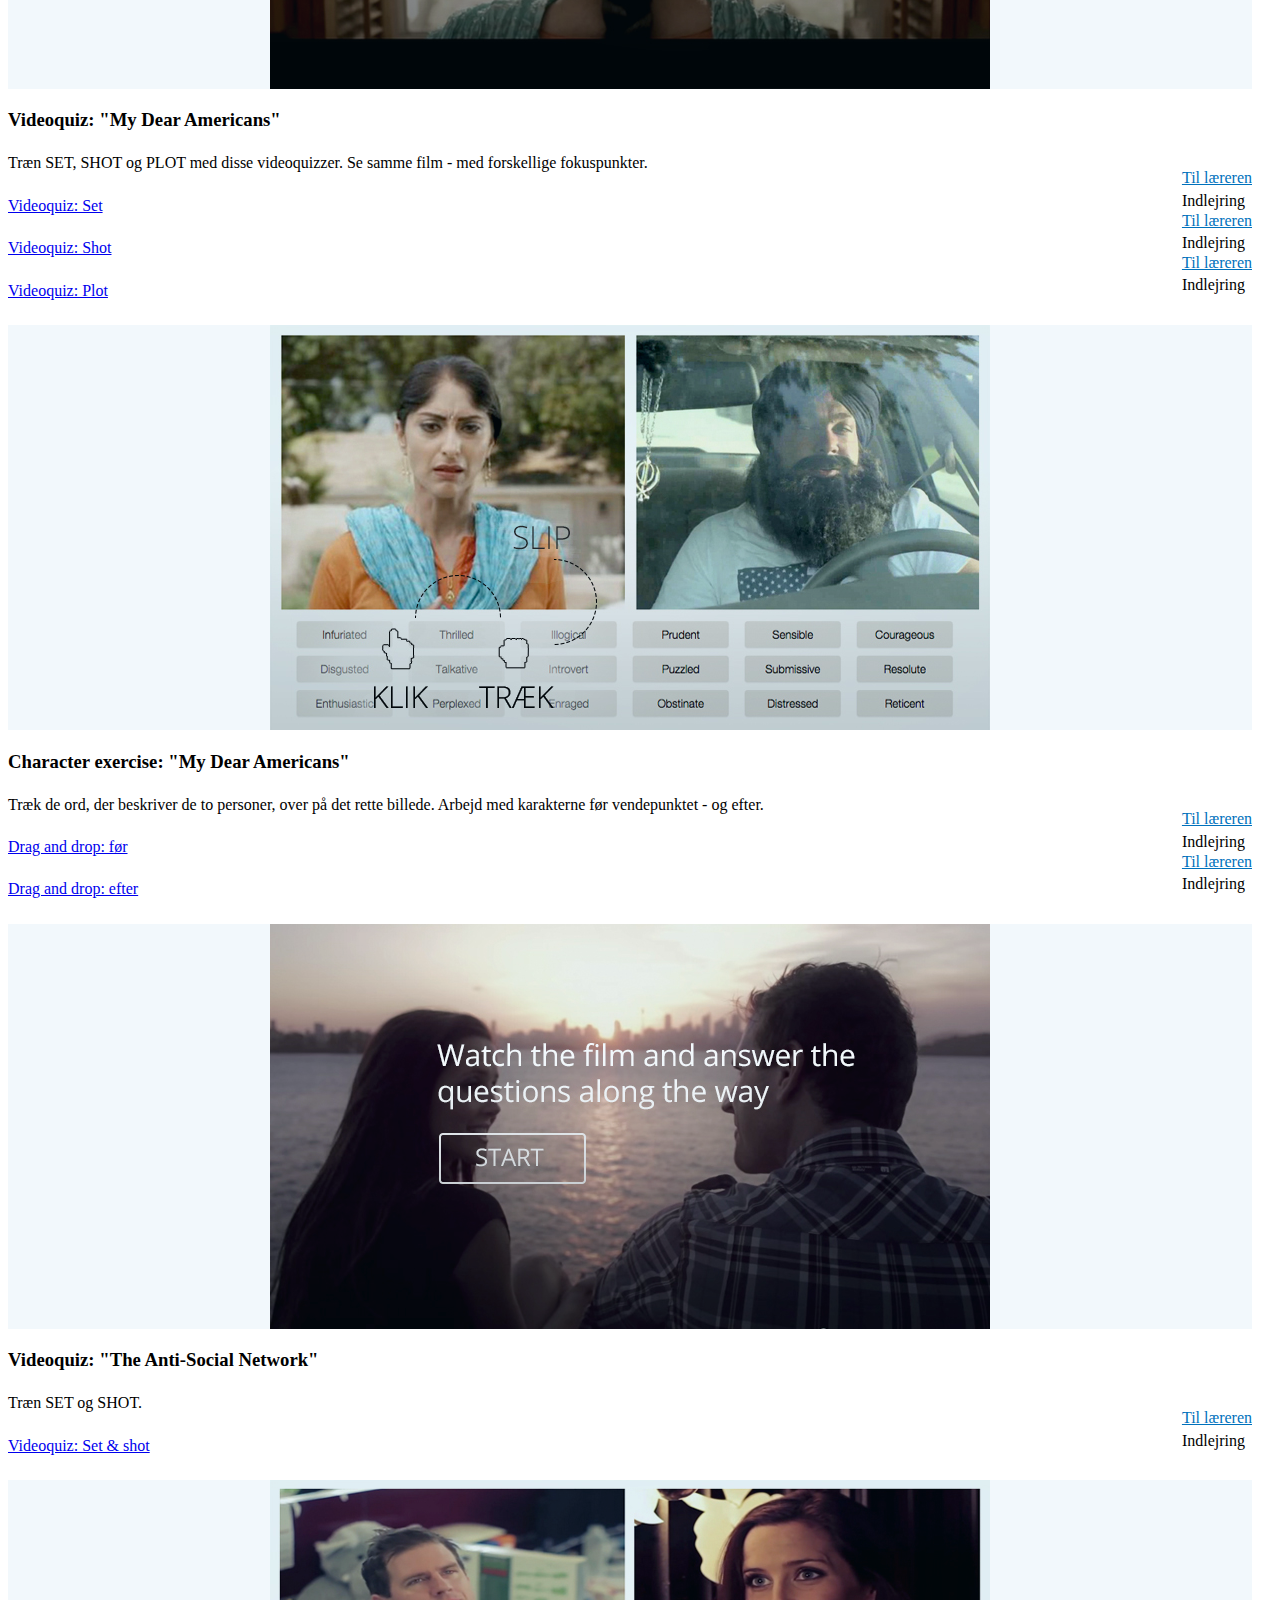
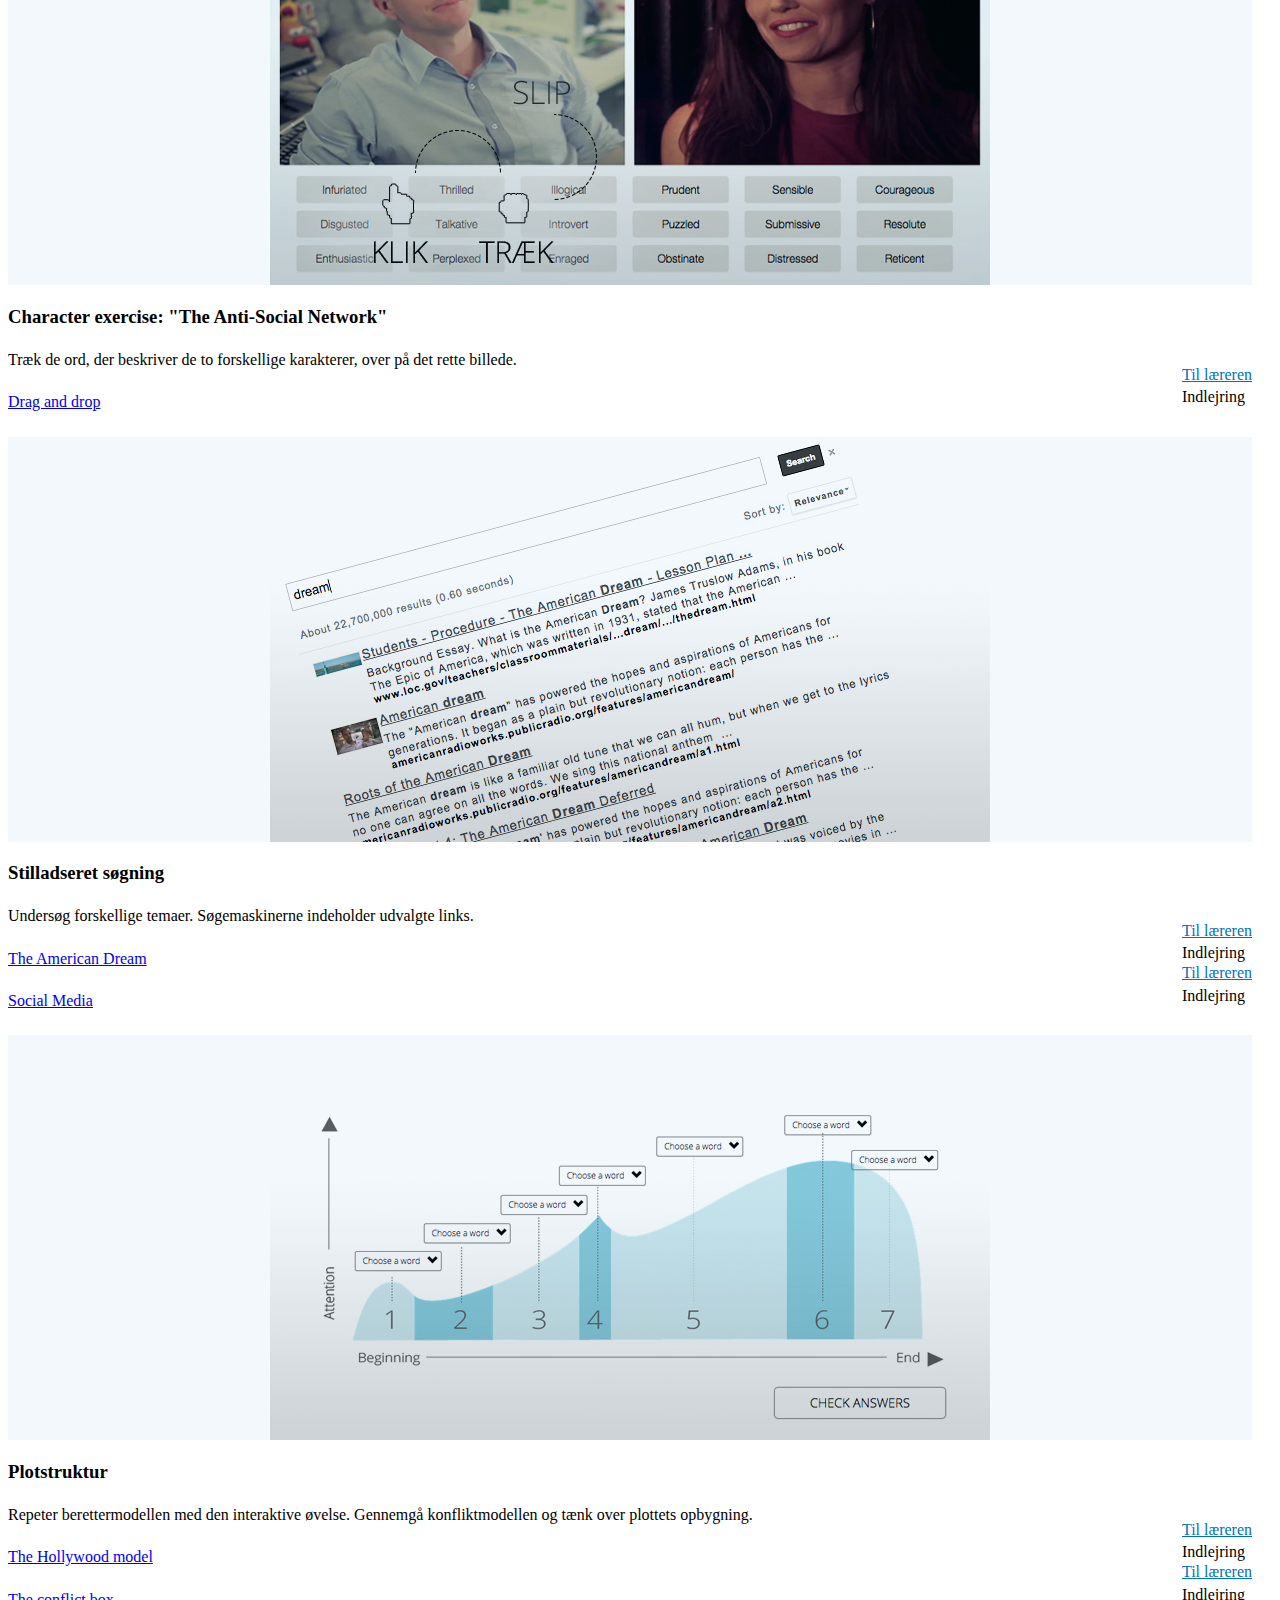
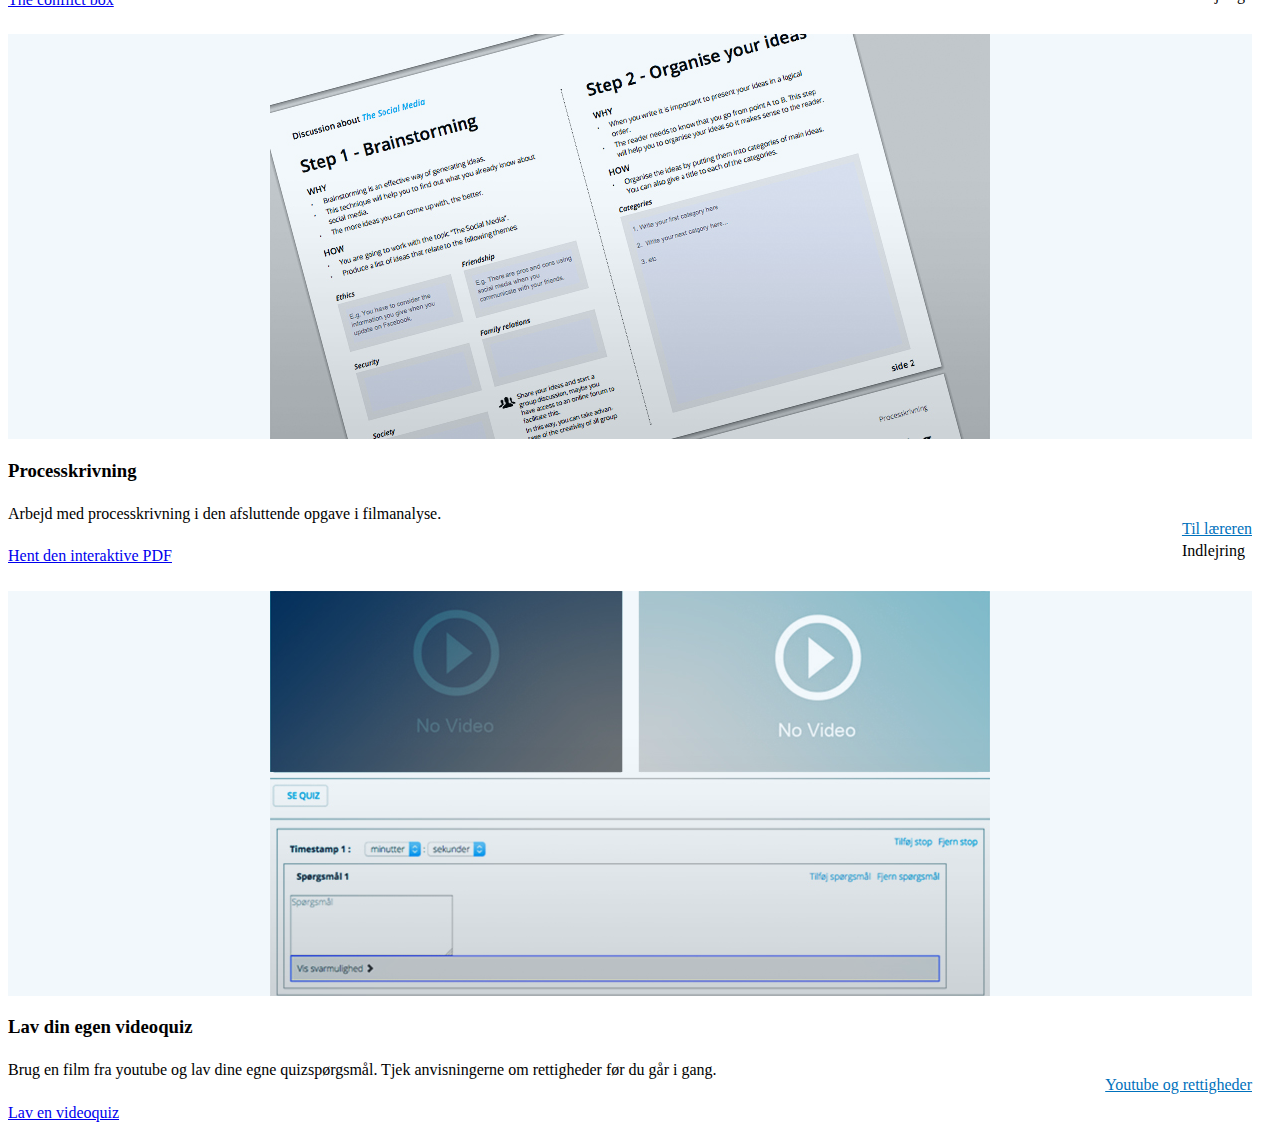
==== commit b31ea59e: "autoCommit by terminal" ====
--- a/index.html
+++ b/index.html
@@ -20,7 +20,7 @@
                 <p>
                     Dette undervisningsmateriale til <b>Engelsk B</b> er udviklet af et produktionsfællesskab mellem otte VUC’er til anvendelse på de deltagende skoler: Hf og VUC Nordsjælland, VUC Hvidovre-Amager, VUC Roskilde, VUC Vestegnen, VUF, VUC Storstrøm, VUC Aarhus og Københavns VUC (KVUC).
                 </p>
-                <a class="btn-default btn-lg" target="_blank" href="om_projektet.html">Om projektet</a>
+                <a class="btn-default btn-lg" target="_blank" href="om_materialerne.html">Om materialerne</a>
             </div>
         </div>
         <div class="row">
@@ -333,11 +333,11 @@
     $(document).ready(function() {
         one_line_footer(); // Add footer.
 
-        FontSizeScalerNew(".col-md-6", [".btn-default"], 558); // Resize buttons upon load.
-
-        $(window).resize(function() {
-            FontSizeScalerNew(".col-md-6", [".btn-default"], 558); // Resize buttons upon load.
-        });
+        // FontSizeScalerNew(".col-md-6", [".btn-default"], 558); // Resize buttons upon load.
+
+        // $(window).resize(function() {
+        //     FontSizeScalerNew(".col-md-6", [".btn-default"], 558); // Resize buttons upon load.
+        // });
     });
     </script>
 </body>
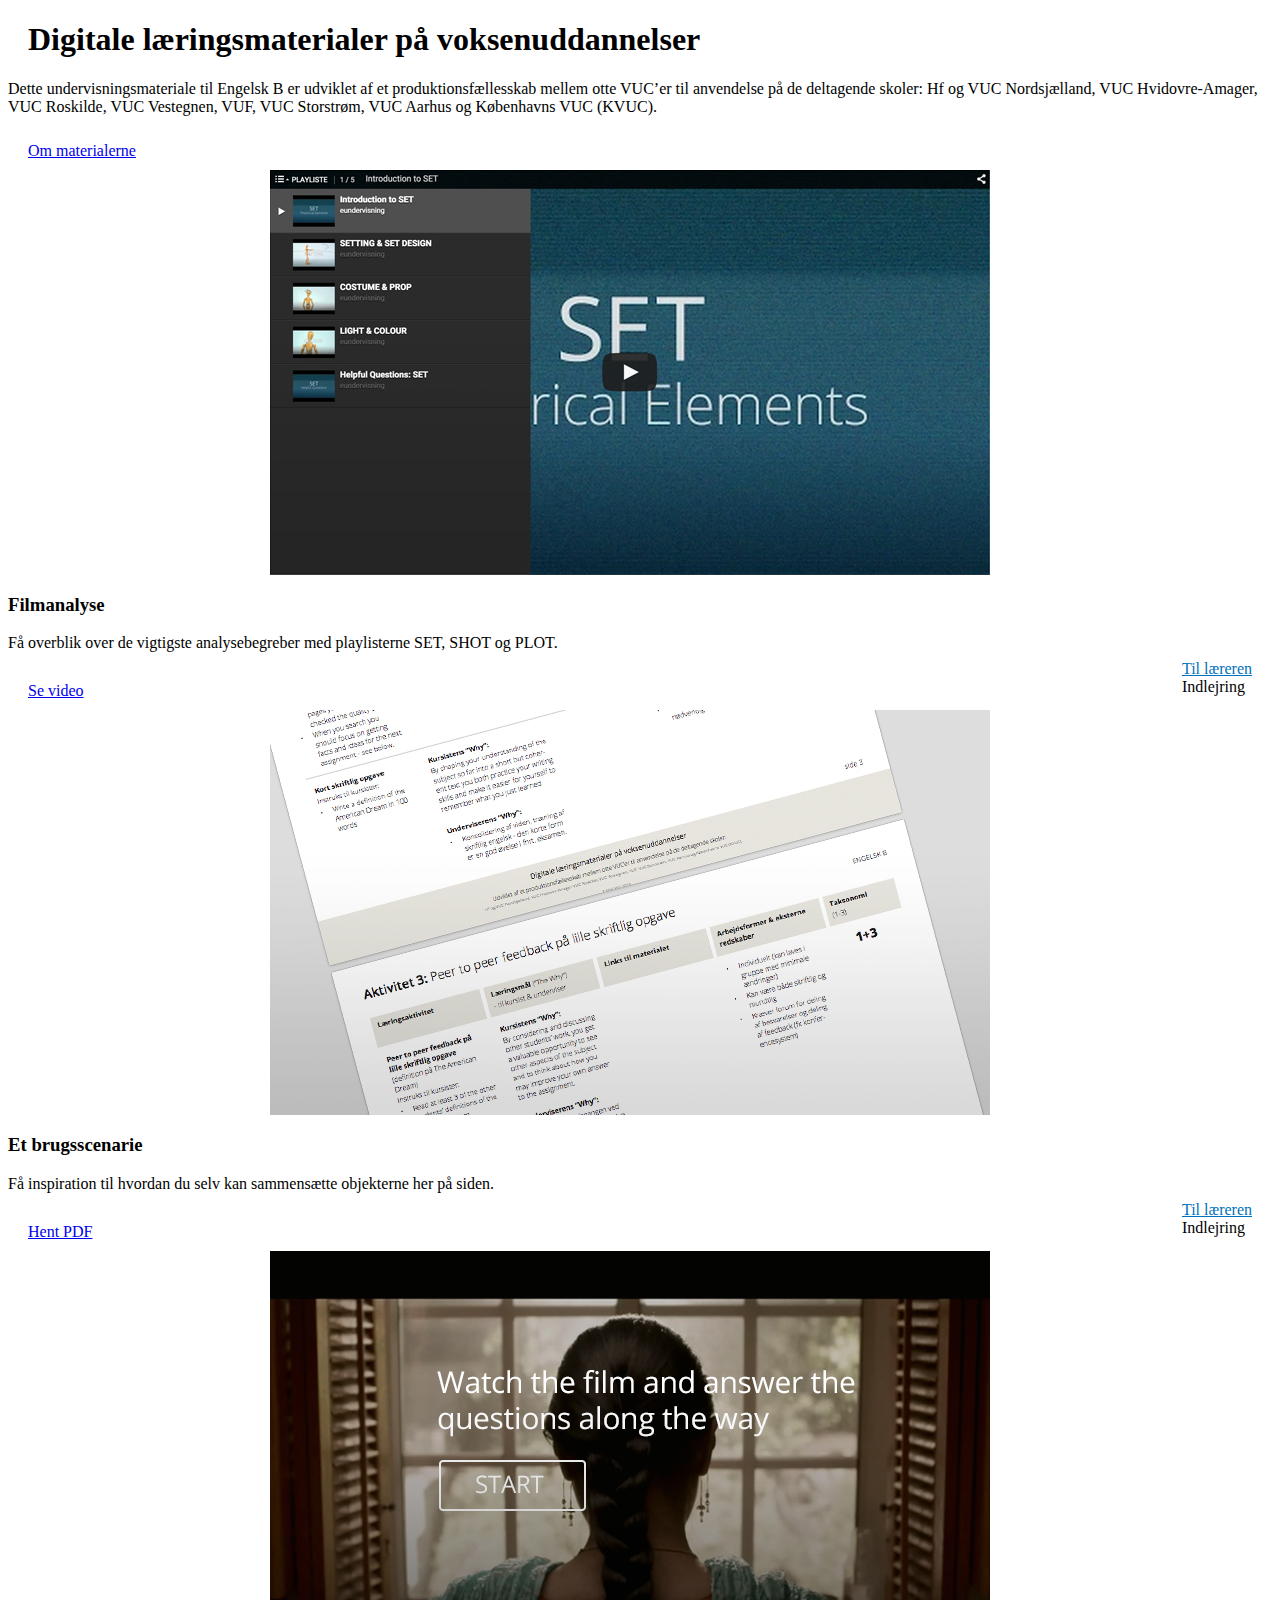
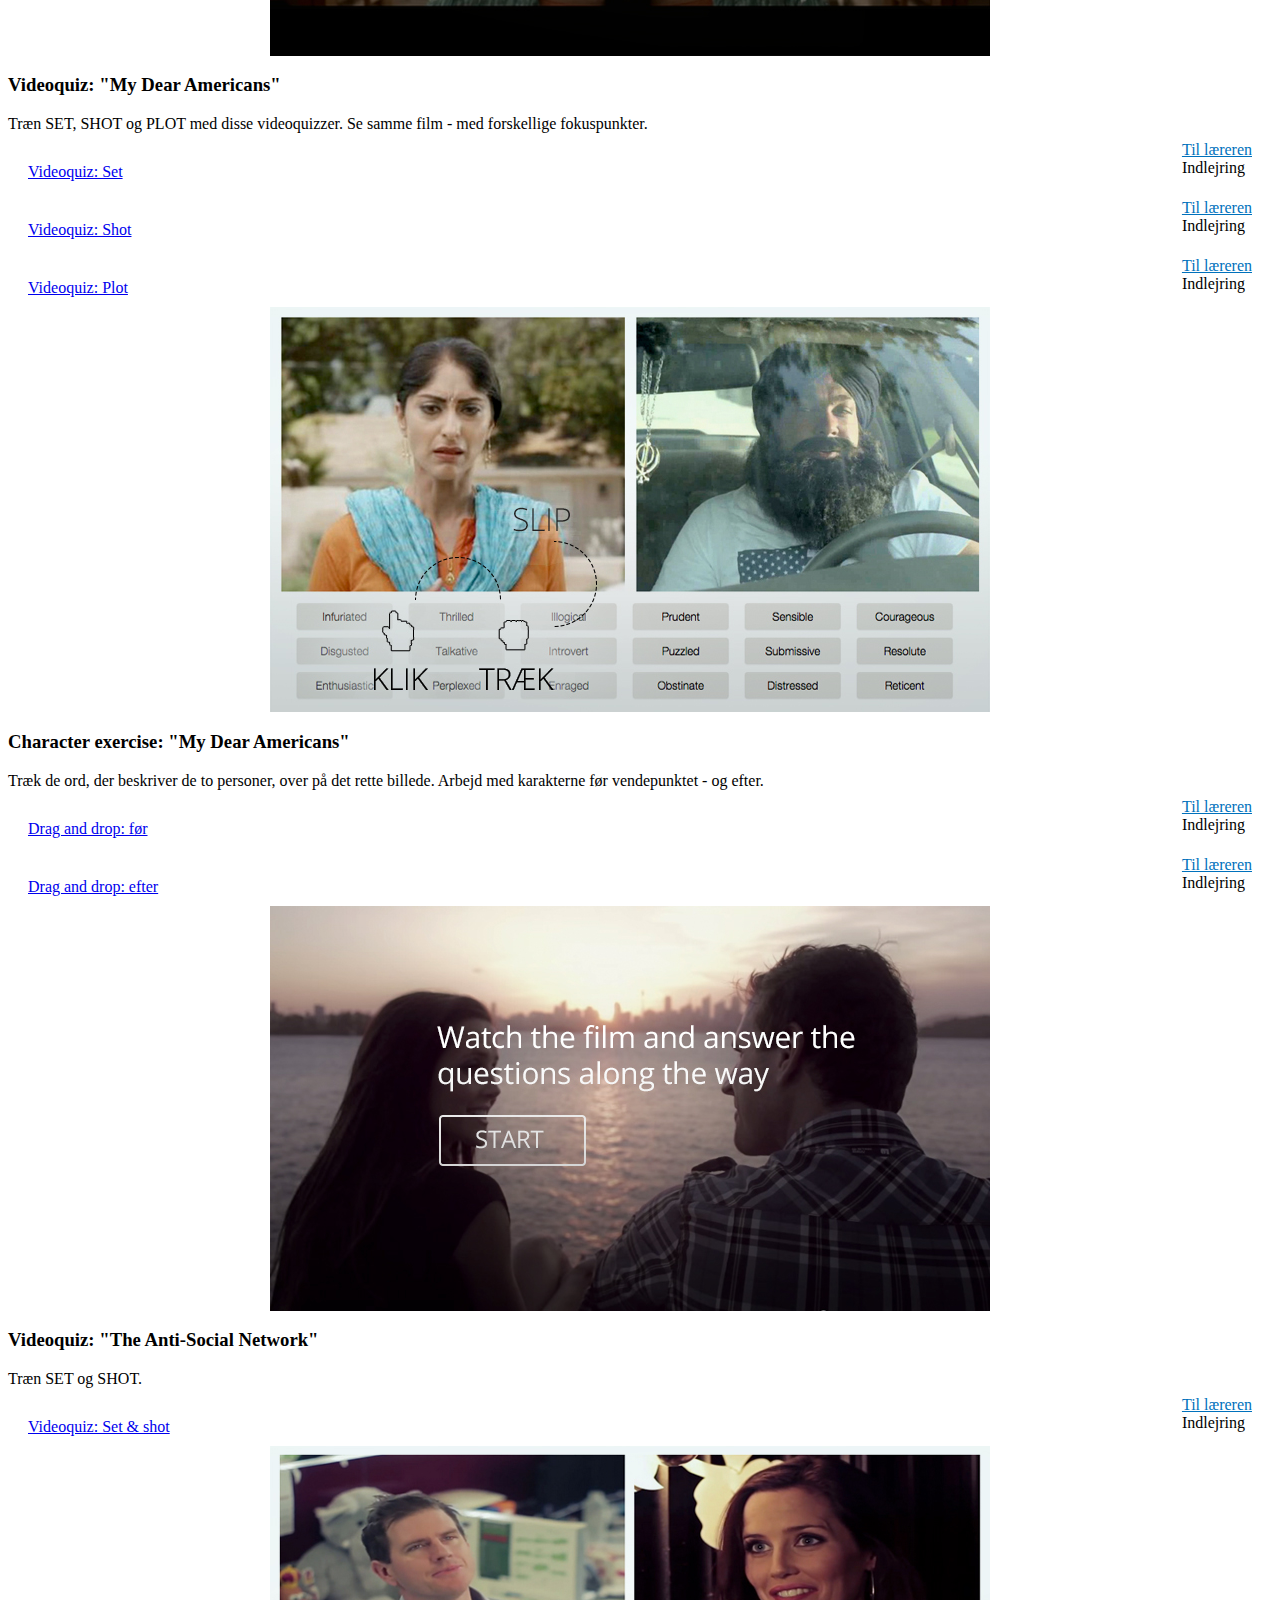
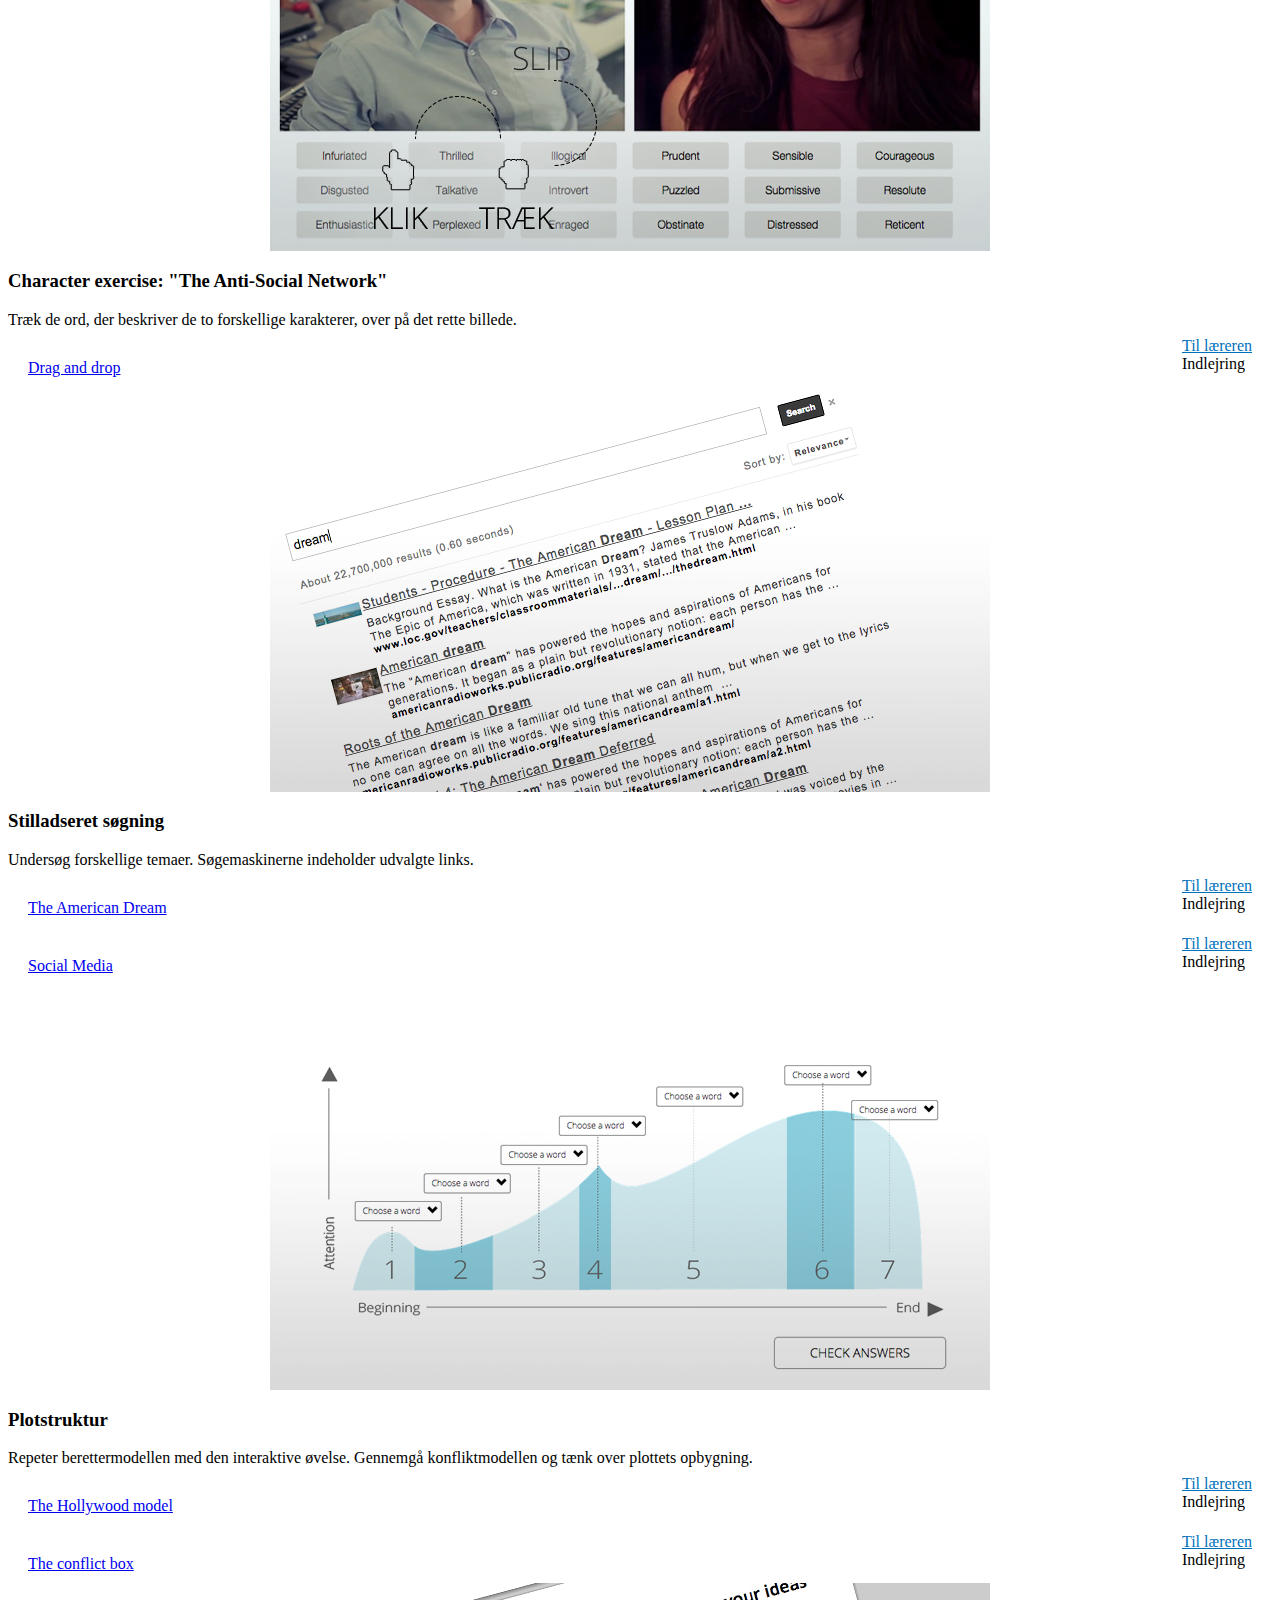
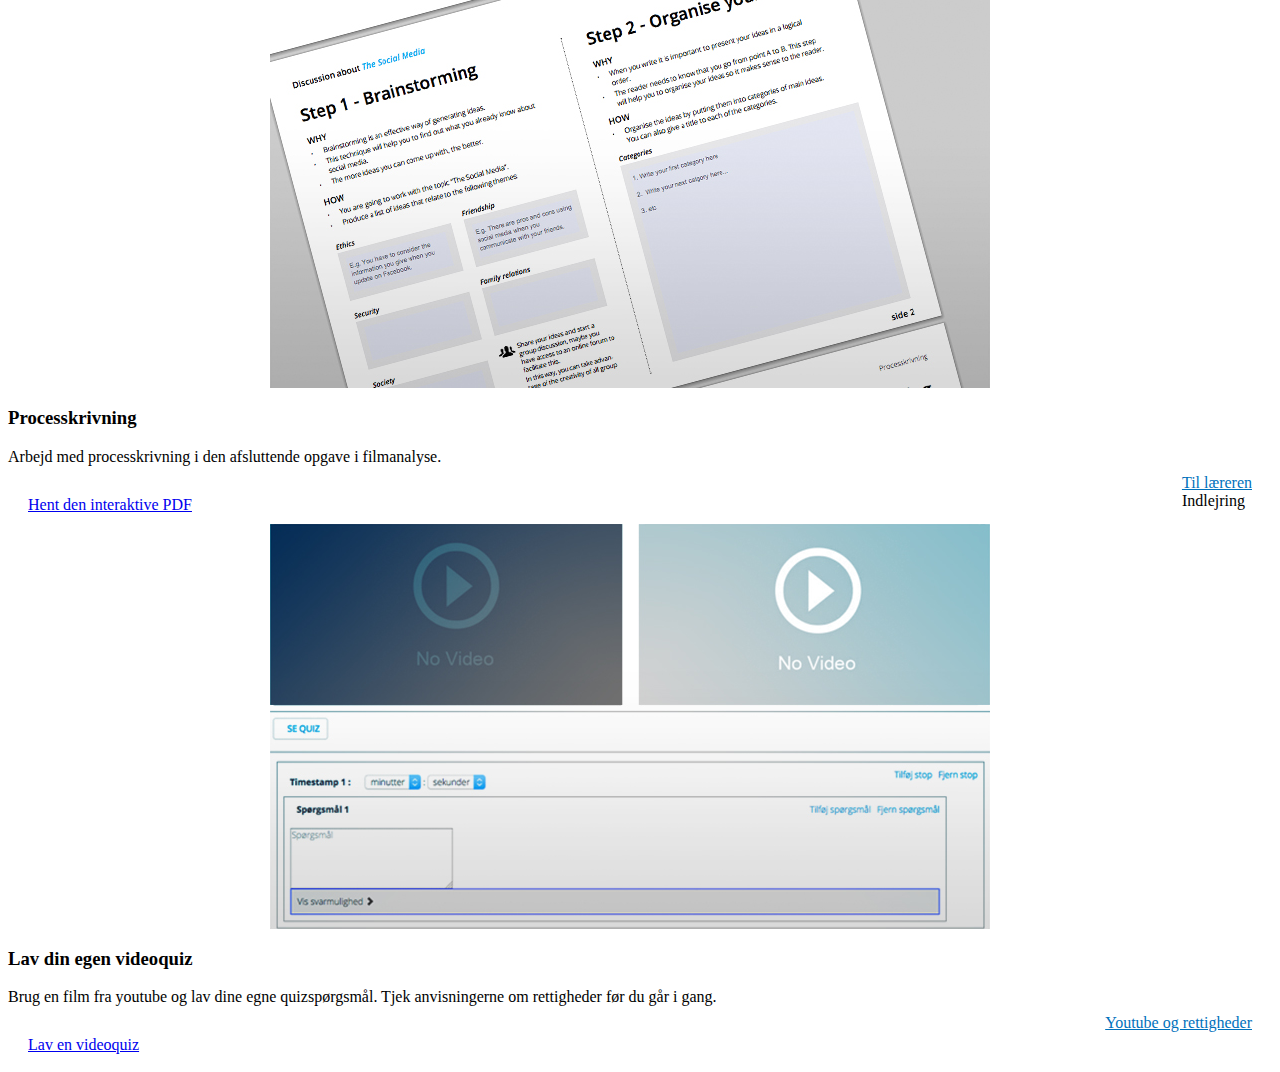
==== commit ec2b6640: "OVERSKREVET VISNINGSSITE.CSS" ====
--- a/index.html
+++ b/index.html
@@ -17,10 +17,9 @@
         <div class="col-sm-9">
             <h1>Digitale læringsmaterialer på voksenuddannelser </h1>
             <div class="own_jumbo">
-                <p>
-                    Dette undervisningsmateriale til <b>Engelsk B</b> er udviklet af et produktionsfællesskab mellem otte VUC’er til anvendelse på de deltagende skoler: Hf og VUC Nordsjælland, VUC Hvidovre-Amager, VUC Roskilde, VUC Vestegnen, VUF, VUC Storstrøm, VUC Aarhus og Københavns VUC (KVUC).
+                <p>Dette undervisningsmateriale til Engelsk B er udviklet af et produktionsfællesskab mellem otte VUC’er til anvendelse på de deltagende skoler: Hf og VUC Nordsjælland, VUC Hvidovre-Amager, VUC Roskilde, VUC Vestegnen, VUF, VUC Storstrøm, VUC Aarhus og Københavns VUC (KVUC).
                 </p>
-                <a class="btn-default btn-lg" target="_blank" href="om_materialerne.html">Om materialerne</a>
+                <a class="btn btn-default btn-lg" target="_blank" href="om_materialerne.html">Om materialerne</a>
             </div>
         </div>
         <div class="row">
@@ -38,7 +37,7 @@
                             Få overblik over de vigtigste analysebegreber med playlisterne SET, SHOT og PLOT.
                         </p>
                         <div class="btn_container">
-                            <a target="_blank" href="../engB_videoplaylister/videoplaylister.html" class="btn-default btn-lg" role="button">Se video</a>
+                            <a target="_blank" href="../engB_videoplaylister/videoplaylister.html" class="btn btn-default btn-lg" role="button">Se video</a>
                             <div class="indlejring_container">
                                 <a class="MetaDataLink" target="_blank" href="pdf/filmanalyse_SET_SHOT_og_PLOT.pdf">Til læreren</a>
                                 <br>
@@ -62,7 +61,7 @@
                             Få inspiration til hvordan du selv kan sammensætte objekterne her på siden.
                         </p>
                         <div class="btn_container">
-                            <a target="_blank" href="pdf/Brugsscenarie.pdf" class="btn-default btn-lg" role="button">Hent PDF</a>
+                            <a target="_blank" href="pdf/Brugsscenarie.pdf" class="btn btn-default btn-lg" role="button">Hent PDF</a>
                             <div class="indlejring_container">
                                 <a class="MetaDataLink" target="_blank" href="pdf/Brugscenariet.pdf">Til læreren</a>
                                 <br>
@@ -88,7 +87,7 @@
                             Træn SET, SHOT og PLOT med disse videoquizzer. Se samme film - med forskellige fokuspunkter.
                         </p>
                         <div class="btn_container">
-                            <a target="_blank" href="../engB_videoquiz_da/vid_set_da.html" class="btn-default btn-lg">Videoquiz: Set</a>
+                            <a target="_blank" href="../engB_videoquiz_da/vid_set_da.html" class="btn btn-default btn-lg">Videoquiz: Set</a>
                             <div class="indlejring_container">
                                 <a class="MetaDataLink" target="_blank" href="pdf/videoquiz_my_dear_american_SET.pdf">Til læreren</a>
                                 <br/>
@@ -96,7 +95,7 @@
                             </div>
                         </div>
                         <div class="btn_container">
-                            <a target="_blank" href="../engB_videoquiz_da/vid_shot_da.html" class="btn-default btn-lg">Videoquiz: Shot</a>
+                            <a target="_blank" href="../engB_videoquiz_da/vid_shot_da.html" class="btn btn-default btn-lg">Videoquiz: Shot</a>
                             <div class="indlejring_container">
                                 <a class="MetaDataLink" target="_blank" href="pdf/videoquiz_my_dear_american_SHOT.pdf">Til læreren</a>
                                 <br/>
@@ -104,7 +103,7 @@
                             </div>
                         </div>
                         <div class="btn_container">
-                            <a target="_blank" href="../engB_videoquiz_da/vid_plot_da.html" class="btn-default btn-lg">Videoquiz: Plot</a>
+                            <a target="_blank" href="../engB_videoquiz_da/vid_plot_da.html" class="btn btn-default btn-lg">Videoquiz: Plot</a>
                             <div class="indlejring_container">
                                 <a class="MetaDataLink" target="_blank" href="pdf/videoquiz_my_dear_american_PLOT.pdf">Til læreren</a>
                                 <br/>
@@ -133,7 +132,7 @@
                             Træk de ord, der beskriver de to personer, over på det rette billede. Arbejd med karakterne før vendepunktet - og efter.
                         </p>
                         <div class="btn_container">
-                            <a target="_blank" href="../engB_billeddrag_da/billeddrag_dearamericans_1.html" class="btn-default btn-lg" role="button">Drag and drop: før</a>
+                            <a target="_blank" href="../engB_billeddrag_da/billeddrag_dearamericans_1.html" class="btn btn-default btn-lg" role="button">Drag and drop: før</a>
                             <div class="indlejring_container">
                                 <a class="MetaDataLink" target="_blank" href="pdf/character_exercise_my_dear_american_part_one.pdf">Til læreren</a>
                                 <br>
@@ -141,7 +140,7 @@
                             </div>
                         </div>
                         <div class="btn_container">
-                            <a target="_blank" href="../engB_billeddrag_da/billeddrag_dearamericans_2.html" class="btn-default btn-lg" role="button">Drag and drop: efter</a>
+                            <a target="_blank" href="../engB_billeddrag_da/billeddrag_dearamericans_2.html" class="btn btn-default btn-lg" role="button">Drag and drop: efter</a>
                             <div class="indlejring_container">
                                 <a class="MetaDataLink" target="_blank" href="pdf/billedquiz_character_my_dear_americans_part_two.pdf">Til læreren</a>
                                 <br>
@@ -150,7 +149,7 @@
                         </div>
                         <!-- 
                         <p>
-                            <a target ="_blank" href="billeddrag_antisocial.html" class="btn-default btn-lg" role="button">Drag and drop - Anti social Network</a>
+                            <a target ="_blank" href="billeddrag_antisocial.html" class="btn btn-default btn-lg" role="button">Drag and drop - Anti social Network</a>
                         </p>
      -->
                     </div>
@@ -172,7 +171,7 @@
                             Træn SET og SHOT.
                         </p>
                         <div class="btn_container">
-                            <a target="_blank" href="../engB_videoquiz_an/vid_an.html" class="btn-default btn-lg" role="button">Videoquiz: Set & shot</a>
+                            <a target="_blank" href="../engB_videoquiz_an/vid_an.html" class="btn btn-default btn-lg" role="button">Videoquiz: Set & shot</a>
                             <div class="indlejring_container">
                                 <a class="MetaDataLink" target="_blank" href="pdf/videoquiz_the_anti_social_network_SHOT_PLOT_SET.pdf">Til læreren</a>
                                 <br>
@@ -196,7 +195,7 @@
                             Træk de ord, der beskriver de to forskellige karakterer, over på det rette billede.
                         </p>
                         <div class="btn_container">
-                            <a target="_blank" href="../engB_billeddrag_an/billeddrag_antisocial.html" class="btn-default btn-lg" role="button">Drag and drop</a>
+                            <a target="_blank" href="../engB_billeddrag_an/billeddrag_antisocial.html" class="btn btn-default btn-lg" role="button">Drag and drop</a>
                             <div class="indlejring_container">
                                 <a class="MetaDataLink" target="_blank" href="pdf/character_exercise_the_anti_social_network.pdf">Til læreren</a>
                                 <br>
@@ -223,7 +222,7 @@
                             Undersøg forskellige temaer. Søgemaskinerne indeholder udvalgte links.
                         </p>
                         <div class="btn_container">
-                            <a class="btn-default btn-lg" role="button" target="_blank" href="../engB_search/search_american_dream.html">The American Dream</a>
+                            <a class="btn btn-default btn-lg" role="button" target="_blank" href="../engB_search/search_american_dream.html">The American Dream</a>
                             <div class="indlejring_container">
                                 <a class="MetaDataLink" target="_blank" href="pdf/begraenset_soegning_the_american_dream.pdf">Til læreren</a>
                                 <br>
@@ -231,7 +230,7 @@
                             </div>
                         </div>
                         <div class="btn_container">
-                            <a class="btn-default btn-lg" role="button" target="_blank" href="../engB_search/search_social_media.html">Social Media</a>
+                            <a class="btn btn-default btn-lg" role="button" target="_blank" href="../engB_search/search_social_media.html">Social Media</a>
                             <div class="indlejring_container">
                                 <a class="MetaDataLink" target="_blank" href="pdf/begraenset_soegning_social_media.pdf">Til læreren</a>
                                 <br>
@@ -256,7 +255,7 @@
                             Repeter berettermodellen med den interaktive øvelse. Gennemgå konfliktmodellen og tænk over plottets opbygning.
                         </p>
                         <div class="btn_container">
-                            <a target="_blank" href="../engB_plotstruktur/berettermodel.html" class="btn-default btn-lg" role="button">The Hollywood model</a>
+                            <a target="_blank" href="../engB_plotstruktur/berettermodel.html" class="btn btn-default btn-lg" role="button">The Hollywood model</a>
                             <div class="indlejring_container">
                                 <a class="MetaDataLink" target="_blank" href="pdf/plotstruktur_the_hollywood_model.pdf">Til læreren</a>
                                 <br>
@@ -264,7 +263,7 @@
                             </div>
                         </div>
                         <div class="btn_container">
-                            <a target="_blank" href="../engB_plotstruktur/theConflictBox.html" class="btn-default btn-lg" role="button">The conflict box</a>
+                            <a target="_blank" href="../engB_plotstruktur/theConflictBox.html" class="btn btn-default btn-lg" role="button">The conflict box</a>
                             <div class="indlejring_container">
                                 <a class="MetaDataLink" target="_blank" href="pdf/plotstruktur_the_conflict_box.pdf">Til læreren</a>
                                 <br>
@@ -290,7 +289,7 @@
                             Arbejd med processkrivning i den afsluttende opgave i filmanalyse.
                         </p>
                         <div class="btn_container">
-                            <a target="_blank" href="pdf/Processkrivning.pdf" class="btn-default btn-lg" role="button">Hent den interaktive PDF</a>
+                            <a target="_blank" href="pdf/Processkrivning.pdf" class="btn btn-default btn-lg" role="button">Hent den interaktive PDF</a>
                             <div class="indlejring_container">
                                 <a class="MetaDataLink" target="_blank" href="pdf/Processkrivning.pdf">Til læreren</a>
                                 <br>
@@ -314,7 +313,7 @@
                             Brug en film fra youtube og lav dine egne quizspørgsmål. Tjek anvisningerne om rettigheder før du går i gang.
                         </p>
                         <div class="btn_container">
-                            <a target="_blank" href="../engB_generisk/generiskVideoQuiz.html" class="btn-default btn-lg" role="button">Lav en videoquiz</a>
+                            <a target="_blank" href="../engB_generisk/generiskVideoQuiz.html" class="btn btn-default btn-lg" role="button">Lav en videoquiz</a>
                         </div>
                         <div class="indlejring_container">
                             <a class="MetaDataLink" target="_blank" href="pdf/YouTube_rettigheder.pdf">Youtube og rettigheder</a>
--- a/visningssite.css
+++ b/visningssite.css
@@ -18,8 +18,8 @@
 }
 
 .jumbotron a {
+    font-weight: 200;
     margin-top: 15px;
-    font-weight: 200;
 }
 
 .jumbotron {
@@ -45,80 +45,23 @@
 .thumb_img_container img {
     display: block;
     margin: 0 auto;
+    max-width: 100%;
     vertical-align: middle;
-    max-width: 100%;
-}
-
-.thumb_overlay {
-    transition: background-color 0.3s ease;
-    background-color: rgba(0, 113, 188, 0.1);
-    opacity: 50%;
-    z-index: 3;
-    position: absolute;
-    width: 100%;
-    height: 100%;
-    top: 0%;
-    left: 0%;
-    bottom: 100%;
-    right: 100%;
-}
-
-.thumb_overlay:hover {
-    background-color: rgba(0, 113, 188, 0.5);
 }
 
 .indlejring_container a {
     margin-right: 0;
 }
 
-@media screen and (max-width: 480px) {
-    .btn-lg {
-        display: inline-block;
-        float: none;
-    }
-    .indlejring_container {
-        margin-top: -40px;
-        float: none;
-        display: block;
-    }
+.indlejring_container {
+    display: block;
+    float: right;
+    margin-top: -50px;
 }
 
-
-/********************************************************** 
-		Nedenstaaende tilfoejet af THAN 13-07-2015
-**********************************************************/
-
-h2 {
-    margin-top: 0px;
-}
-
-.container,
-.container-fluid {
-    background-color: inherit;
-}
-
-.container-fluid {
-    background-color: #f8f8f6;
-    max-width: 1164px;
-    padding: 0 30px 30px;
-}
-
-.container-fluid:nth-of-type(2) {
-    margin-top: 20px;
-}
-
-
-/*.container{margin-top: 20px;}*/
-
-
-/*.om_wrapper{background-color: #f8f8f6;}*/
-
-
-/* Denne klasse er tilfoejet af THAN d. 14-07-2015 */
-
-.indlejring_container {
-    float: right;
-    margin-top: -50px;
+.MetaDataLink {
+    color: #0071bc;
+    margin-right: 20px;
 }
 
 .btn_container {
@@ -126,24 +69,76 @@
     margin-top: 20px;
 }
 
-html {
-    font-size: inherit;
+.embedToggle {
+    margin-top: 8px;
 }
 
-body {
-    font-size: inherit;
-    line-height: 1.4;
-}
-
-.vuc_footer {
-    text-align: center;
-    background-color: #f8f8f6;
-    padding-bottom: 30px;
-    padding-top: 30px;
+.tabcontainer {
+    font-size: 12px;
     margin-top: 20px;
 }
 
-.thumbnail {
-    margin-bottom: 23px;
-    border: none;
+.tab {
+    background-color: #eee;
+    border-radius: 2px;
+    color: #222;
+    cursor: pointer;
+    float: left;
+    padding: 0 5px;
 }
+
+.activetab {
+    background-color: white;
+}
+
+.togglecontainer {
+    background-color: white;
+    border: 1px solid #eee;
+    clear: both;
+    padding: 4px;
+}
+
+.embedtext {
+    margin-top: -8px;
+    width: 100%;
+}
+
+input,
+button,
+select,
+textarea {
+    font-family: inherit;
+    font-size: inherit;
+    line-height: inherit;
+}
+
+.glyphicon {
+    margin-left: 0px;
+    margin-right: 10px;
+}
+
+.btn-lg {padding: 10px 20px;}
+
+.vuc_footer{margin-top: 20px; padding-top: 30px; padding-bottom: 30px; background-color: #f8f8f6;; text-align: center}
+.vuc_footer h2 {margin-top: 0px; margin-bottom: 20px; padding: 0px;}
+.footerText{margin: 0px; color: #666;}
+.footerCopywrite{margin-top: 20px; margin-bottom: 0px;}
+
+.container_main{
+    background-color: white;
+}
+
+.thumbnail{
+    border:none;
+}
+/*gør .btn-lg mindre mellem første og tredje break-point*/
+@media only screen and (min-width:992px) and (max-width: 1199px)  {
+    .btn-lg {
+        font-size:14px;
+    }
+}
+@media only screen and (max-width: 992px)  {
+    .indlejring_container{
+        display: none;   
+    }
+}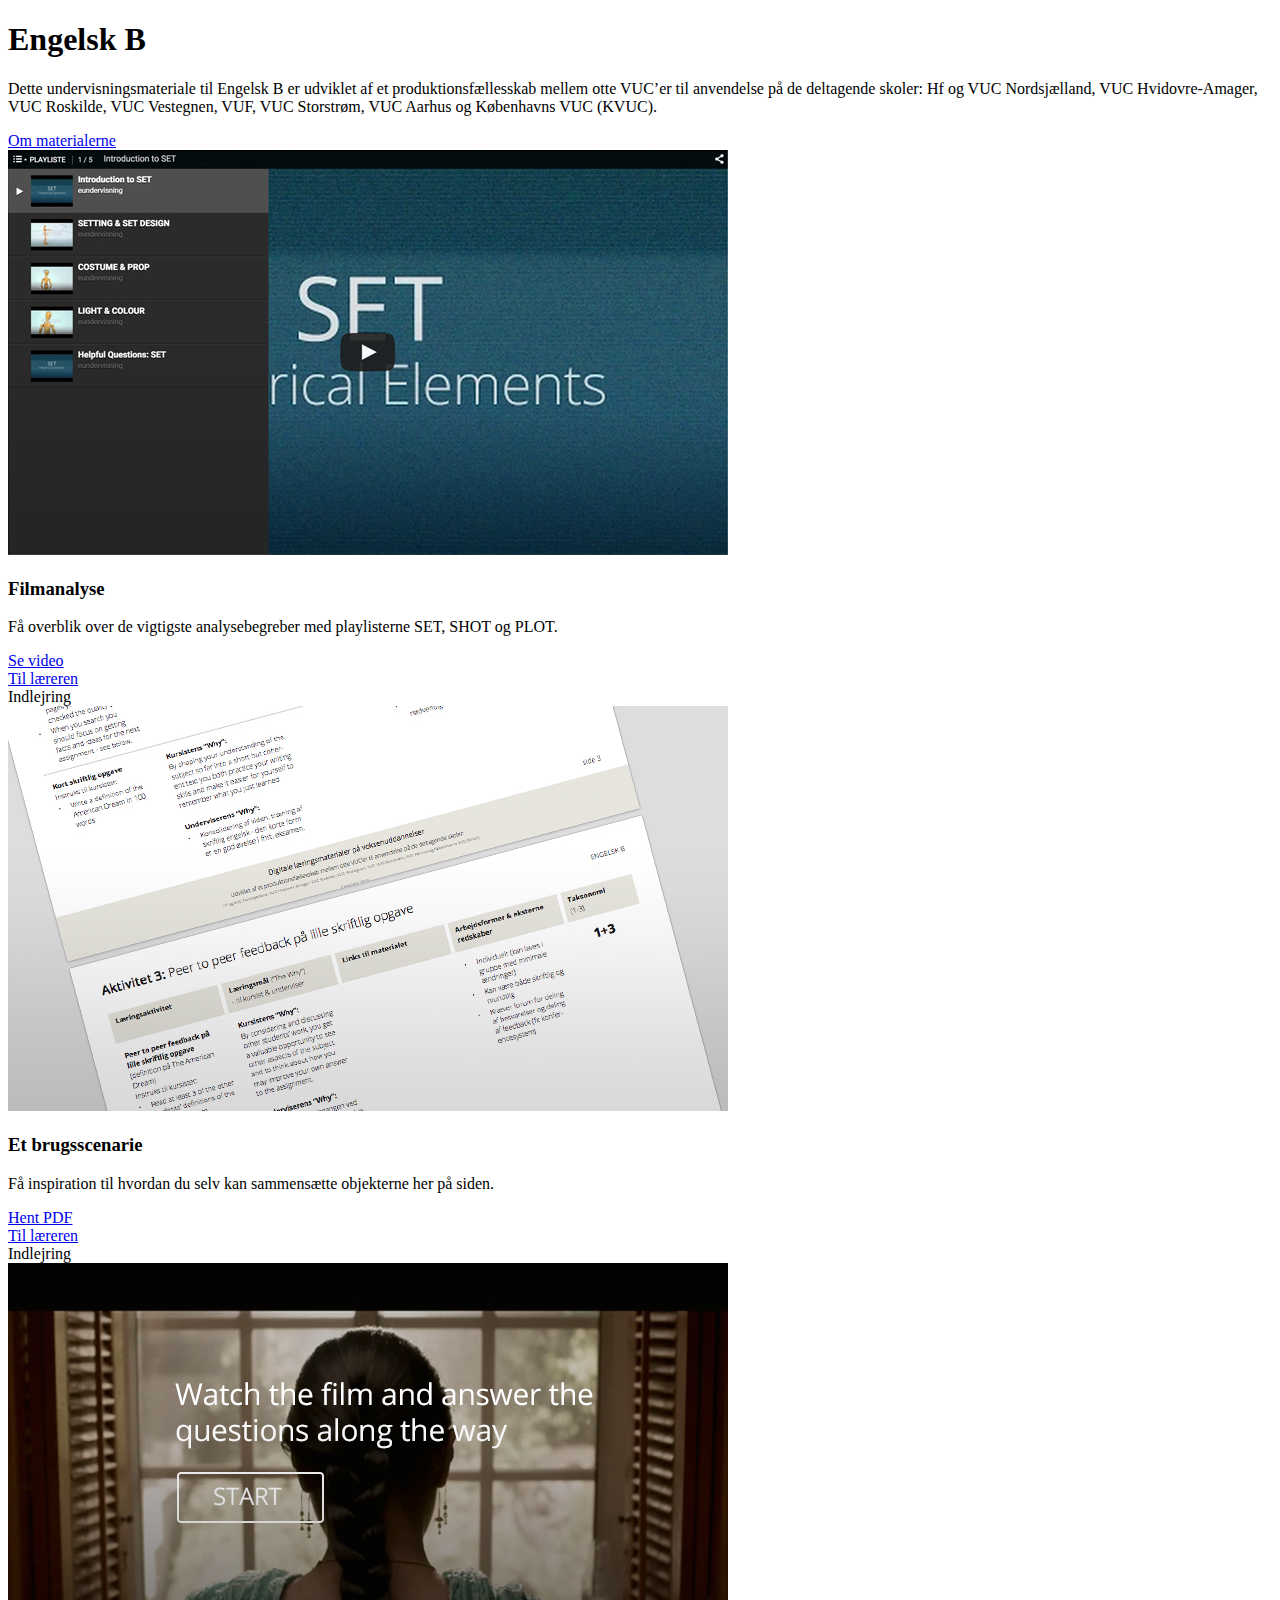
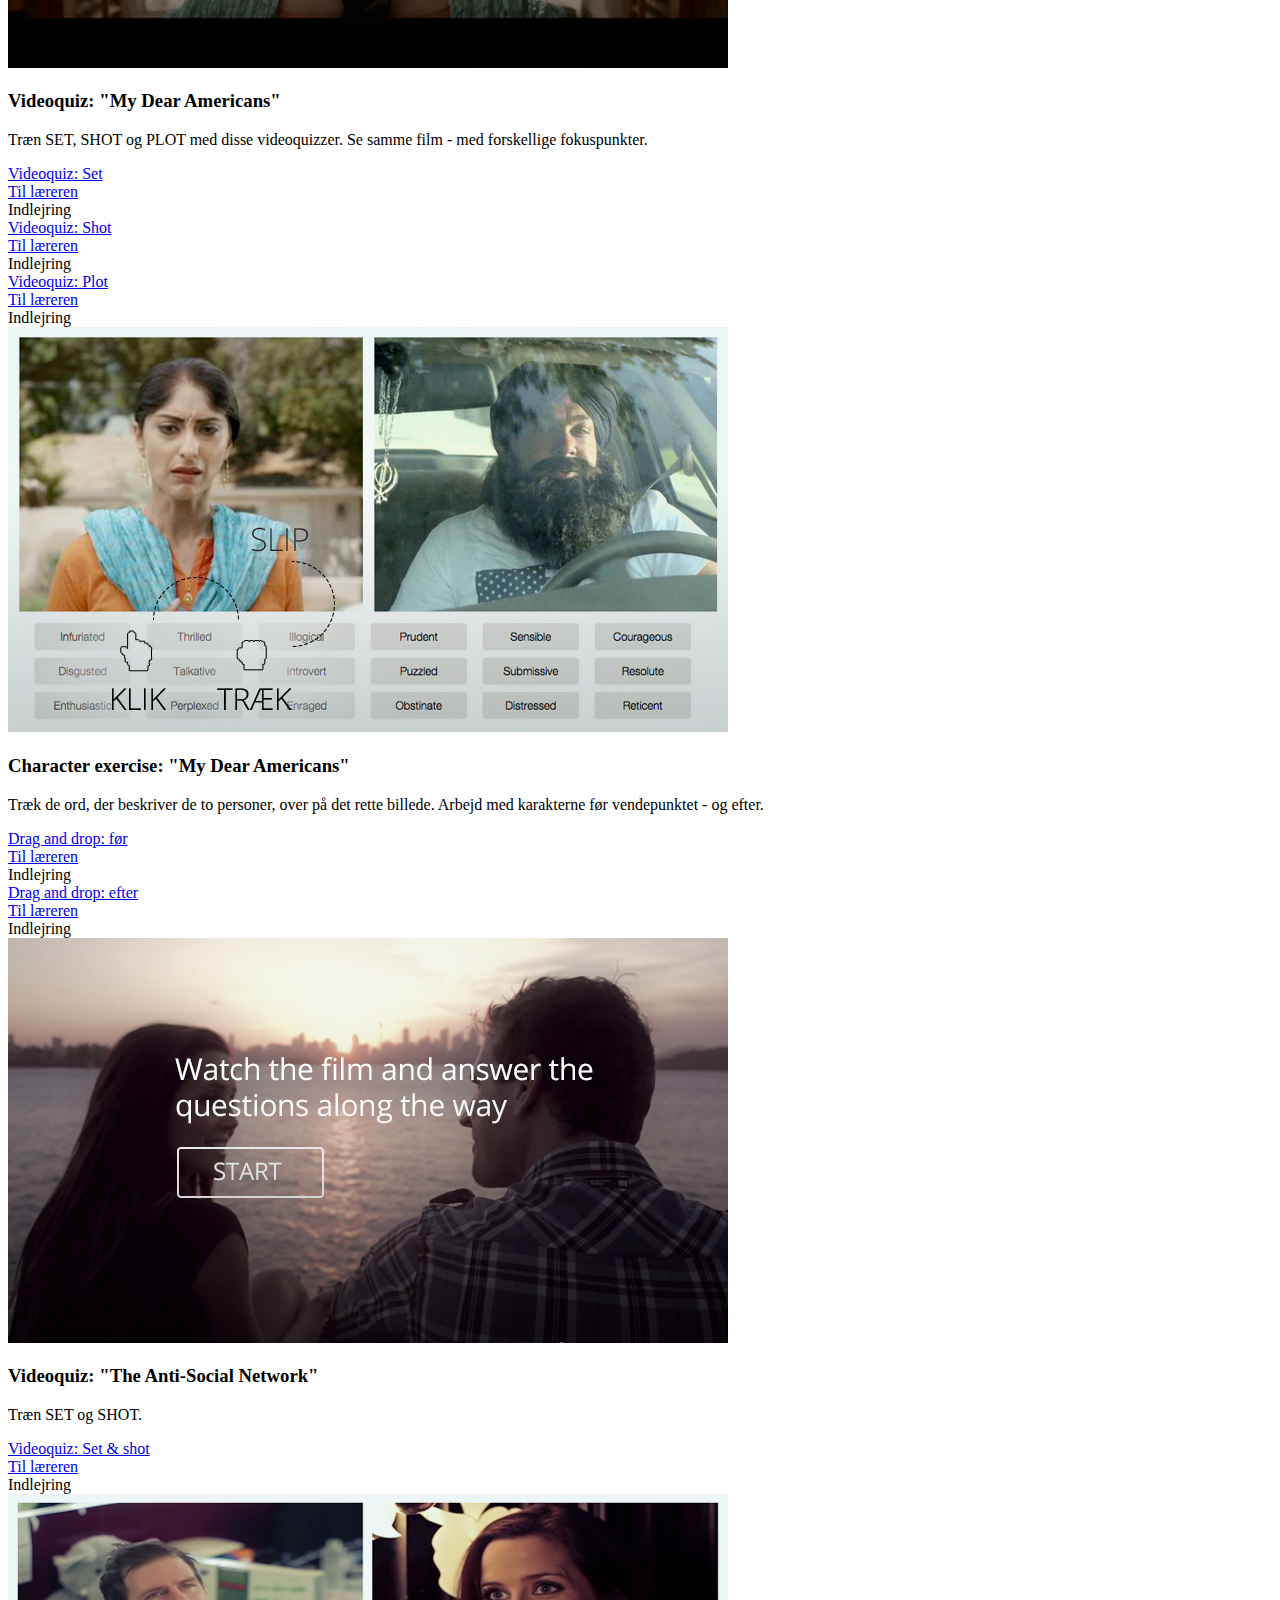
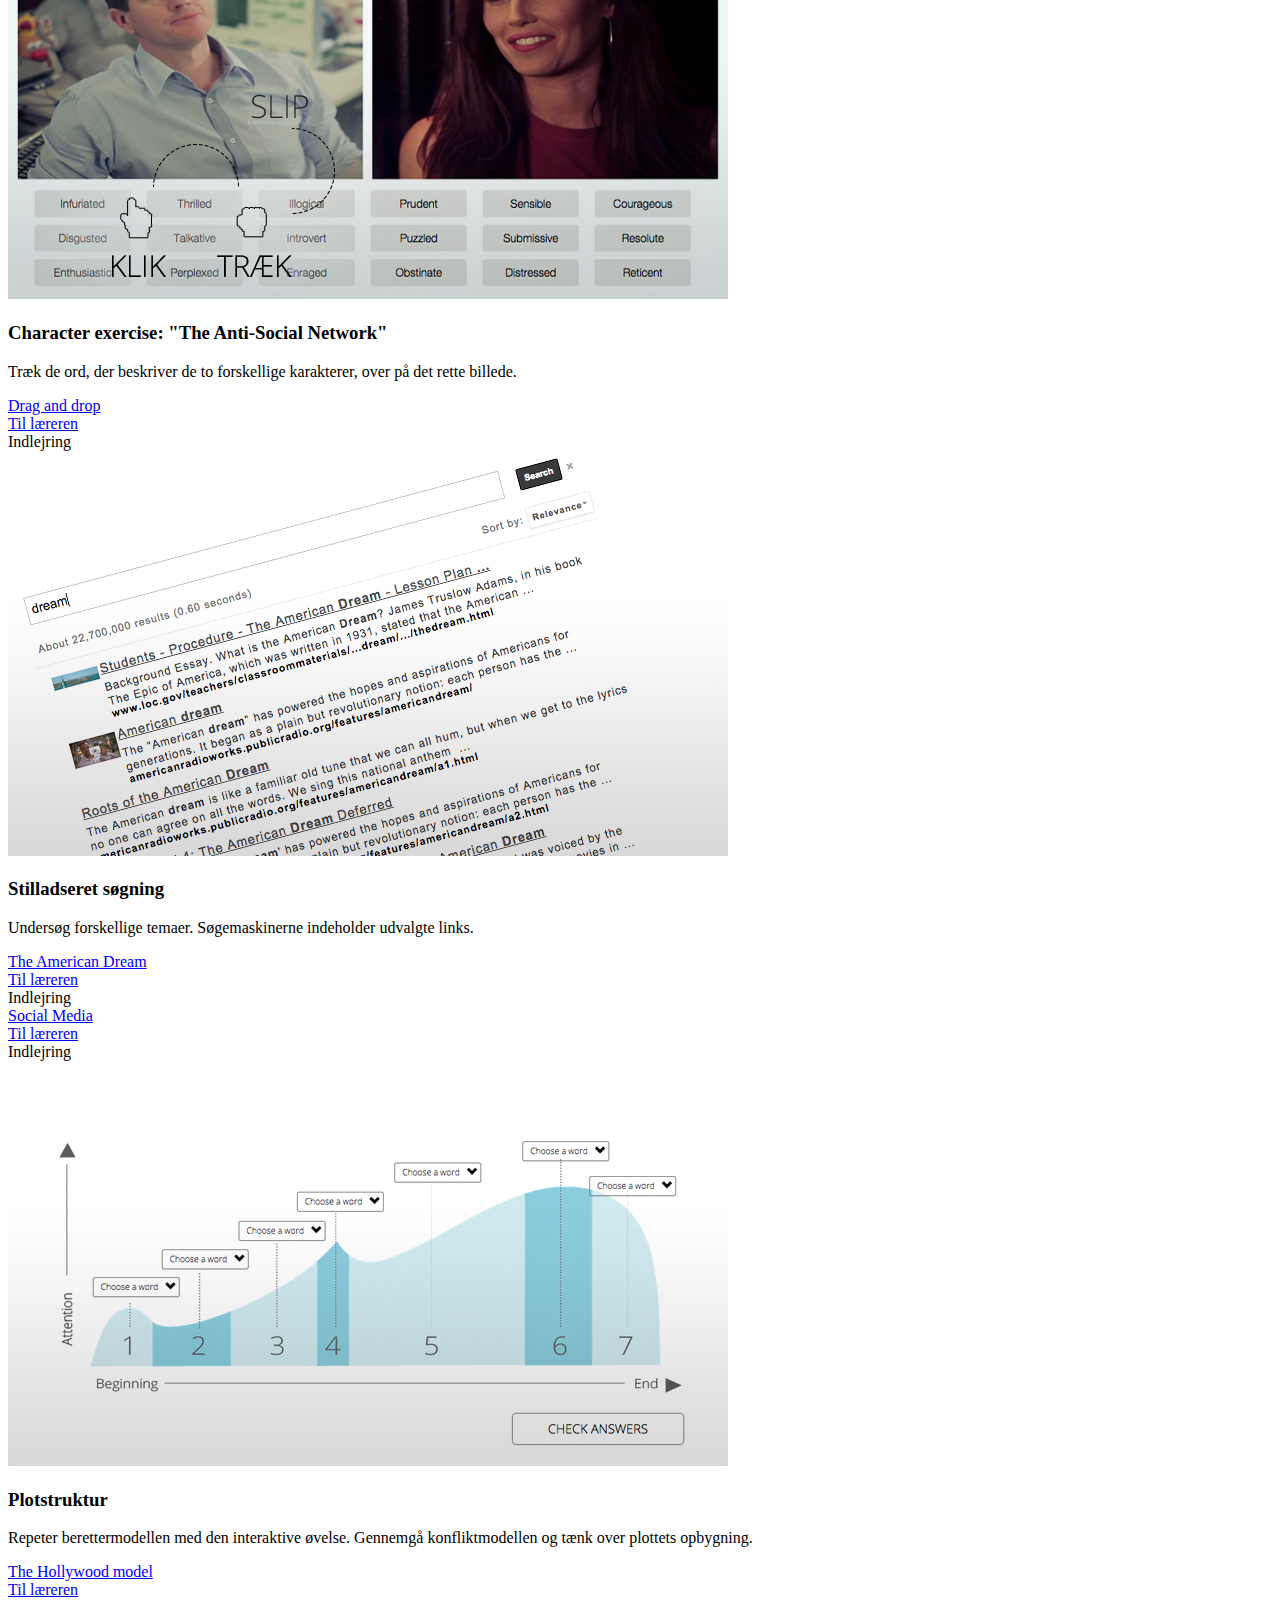
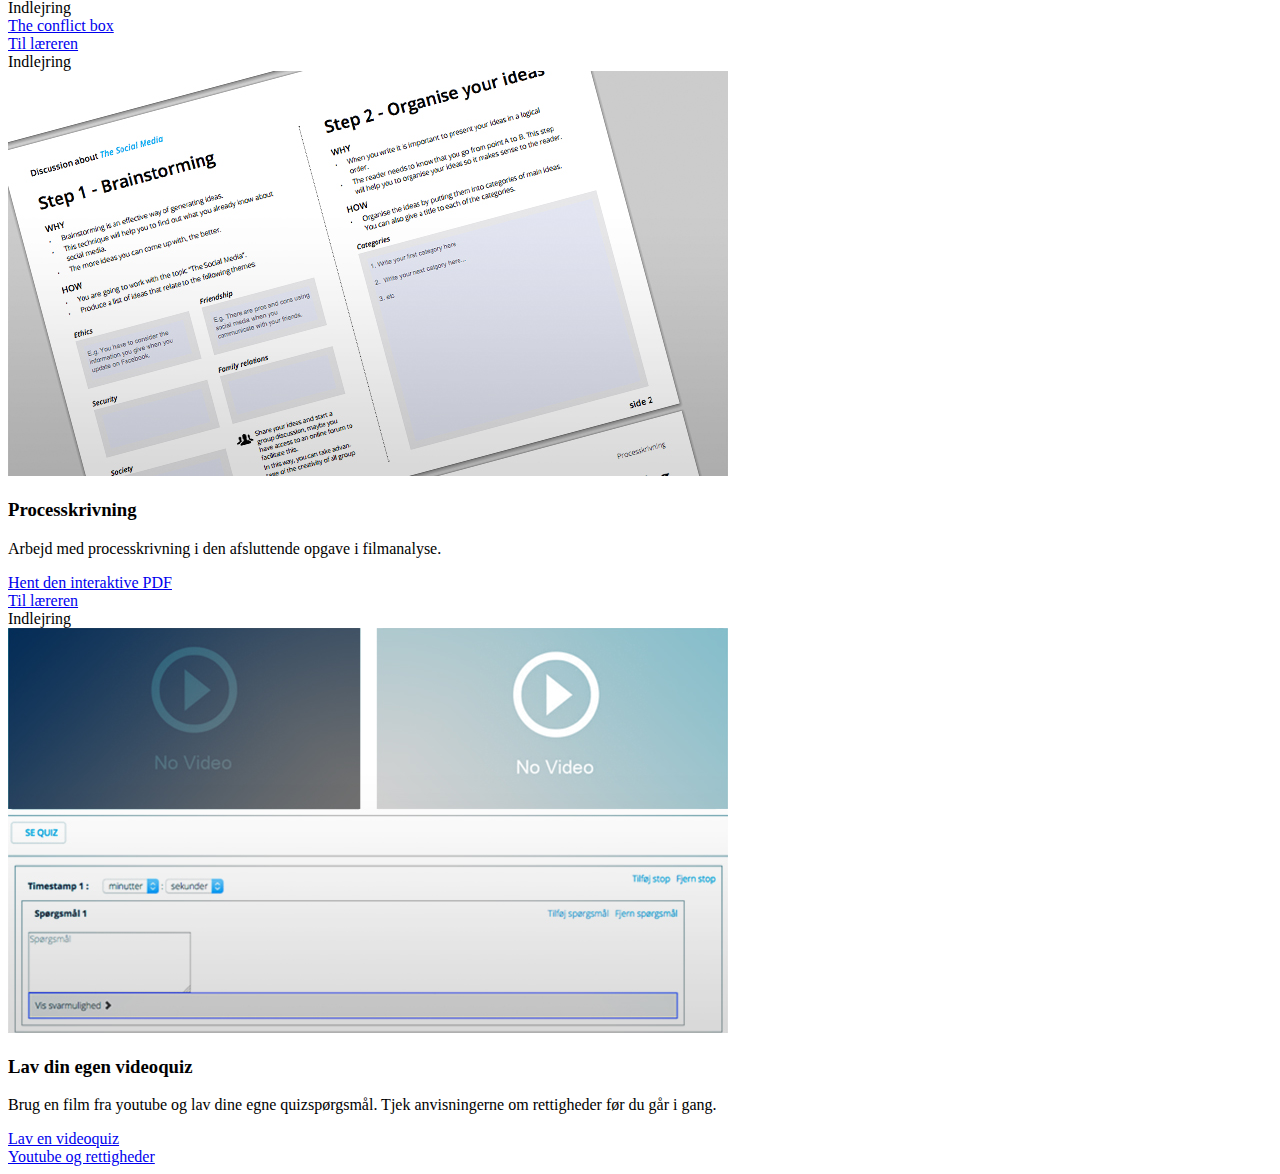
==== commit 0efac53a: "Titlen i H1'eren er ændret til fag + niveau." ====
--- a/index.html
+++ b/index.html
@@ -9,13 +9,13 @@
     <meta http-equiv="Content-type" content="text/html; charset=utf-8" />
     <meta name="viewport" content="width=device-width, initial-scale=1">
     <link rel="stylesheet" target="_blank" href="../library/css/styles.css">
-    <link rel="stylesheet" target="_blank" href="visningssite.css">
+    <link rel="stylesheet" target="_blank" href="../library/css/visningssite.css">
 </head>
 
 <body>
-    <div class="container container_main">
+    <div class="container-fluid container_main">
         <div class="col-sm-9">
-            <h1>Digitale læringsmaterialer på voksenuddannelser </h1>
+            <h1>Engelsk B</h1>
             <div class="own_jumbo">
                 <p>Dette undervisningsmateriale til Engelsk B er udviklet af et produktionsfællesskab mellem otte VUC’er til anvendelse på de deltagende skoler: Hf og VUC Nordsjælland, VUC Hvidovre-Amager, VUC Roskilde, VUC Vestegnen, VUF, VUC Storstrøm, VUC Aarhus og Københavns VUC (KVUC).
                 </p>
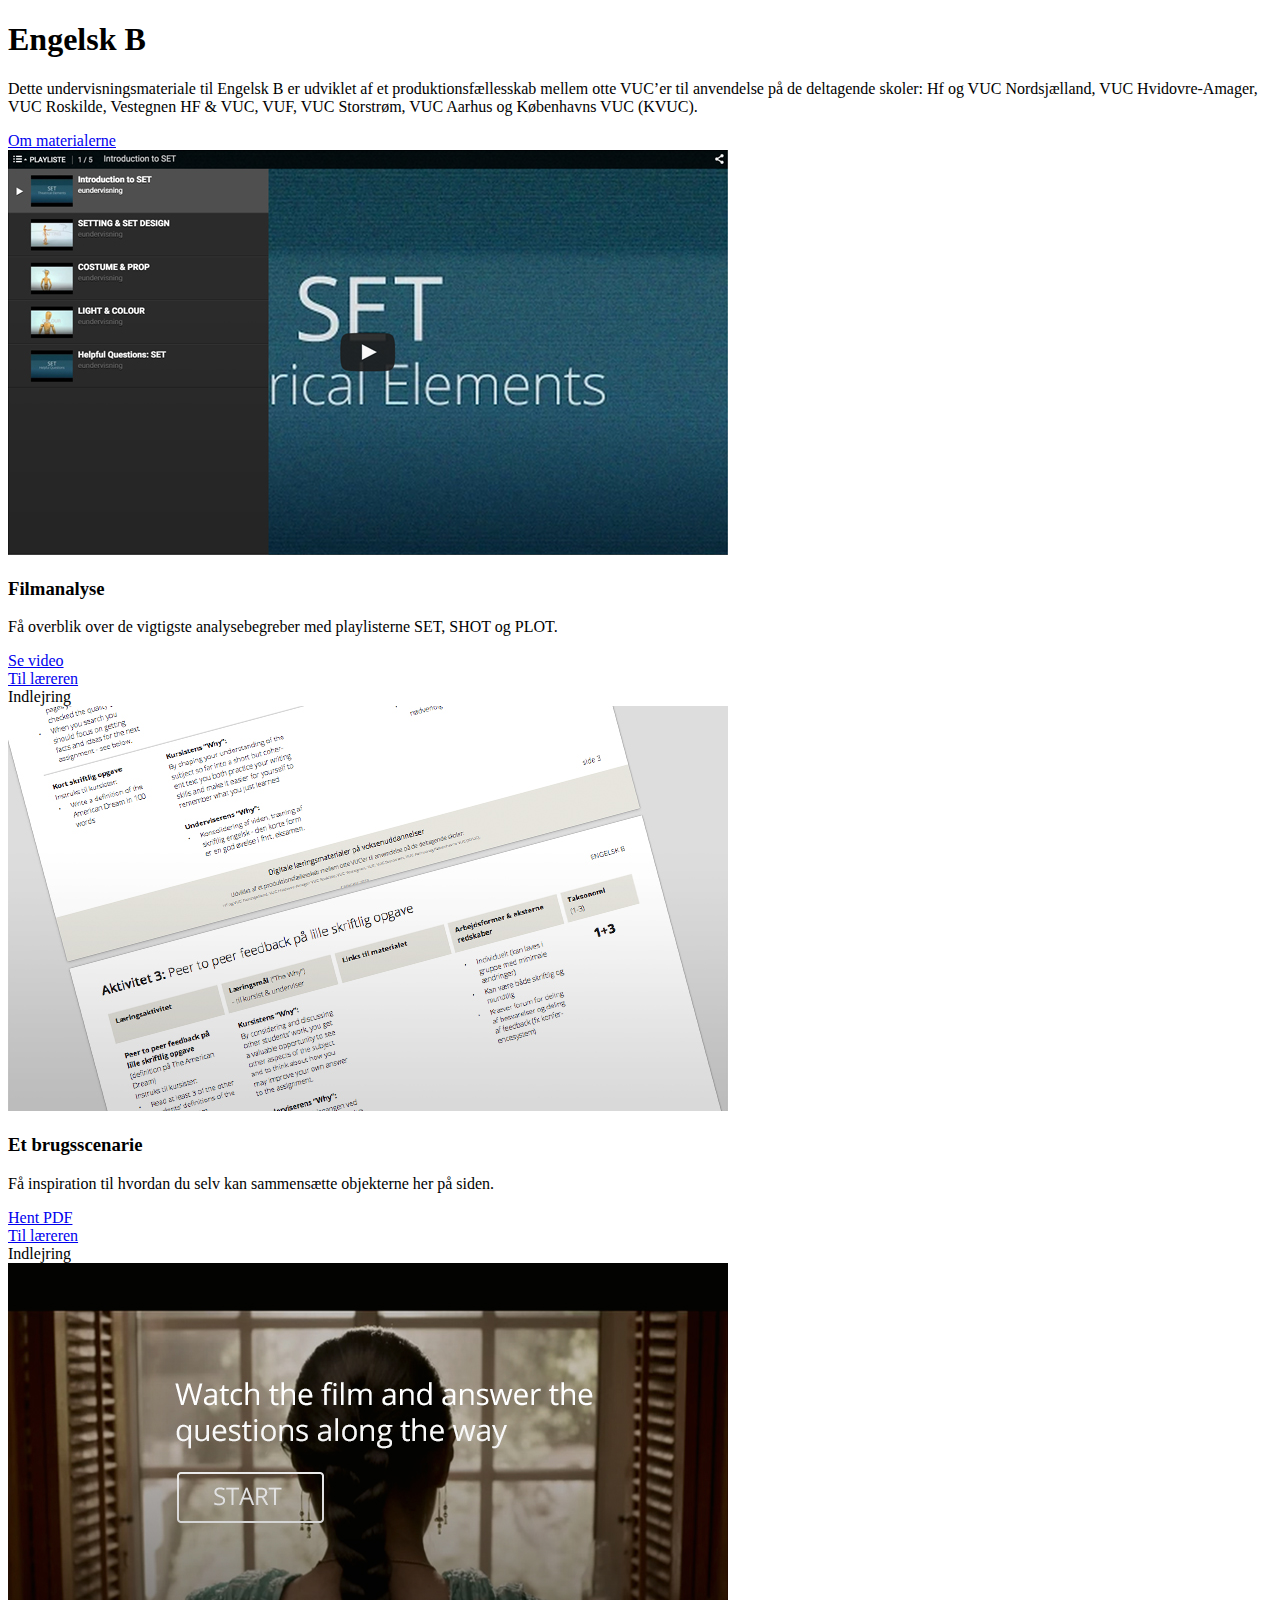
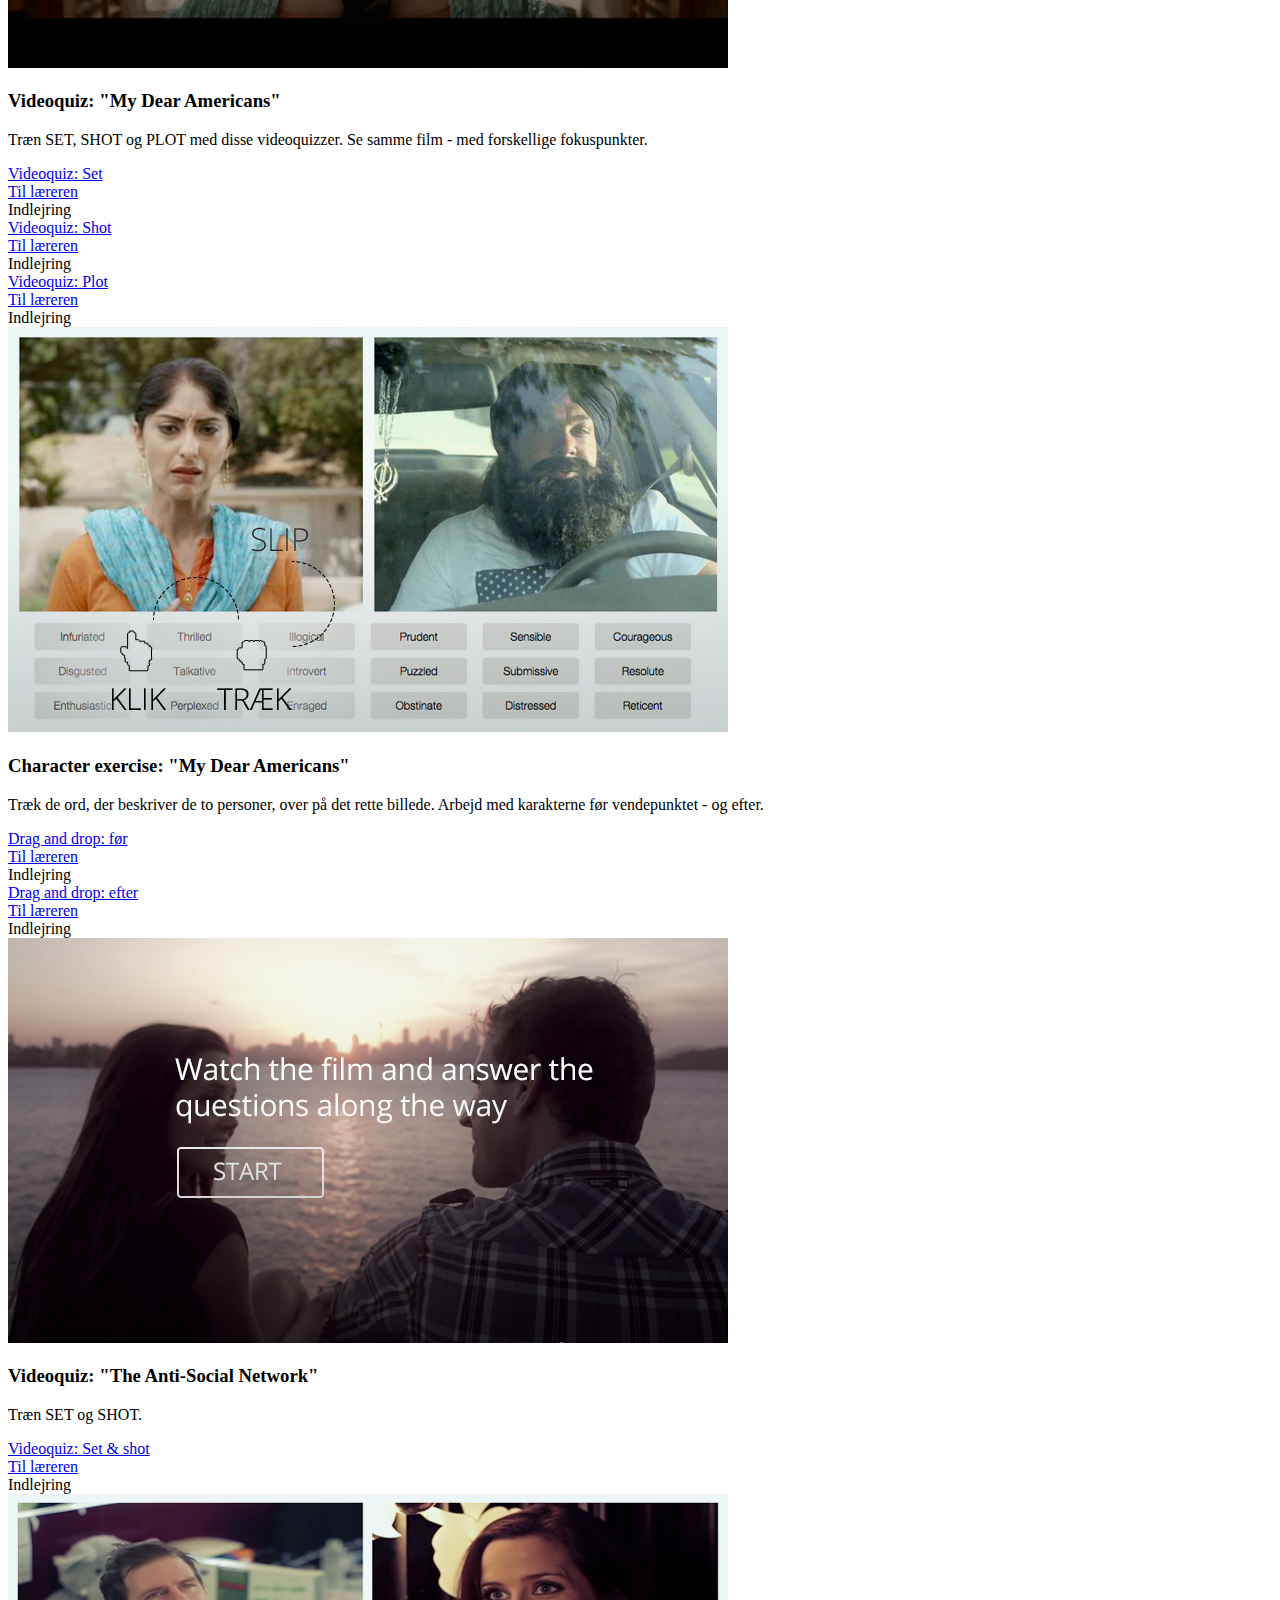
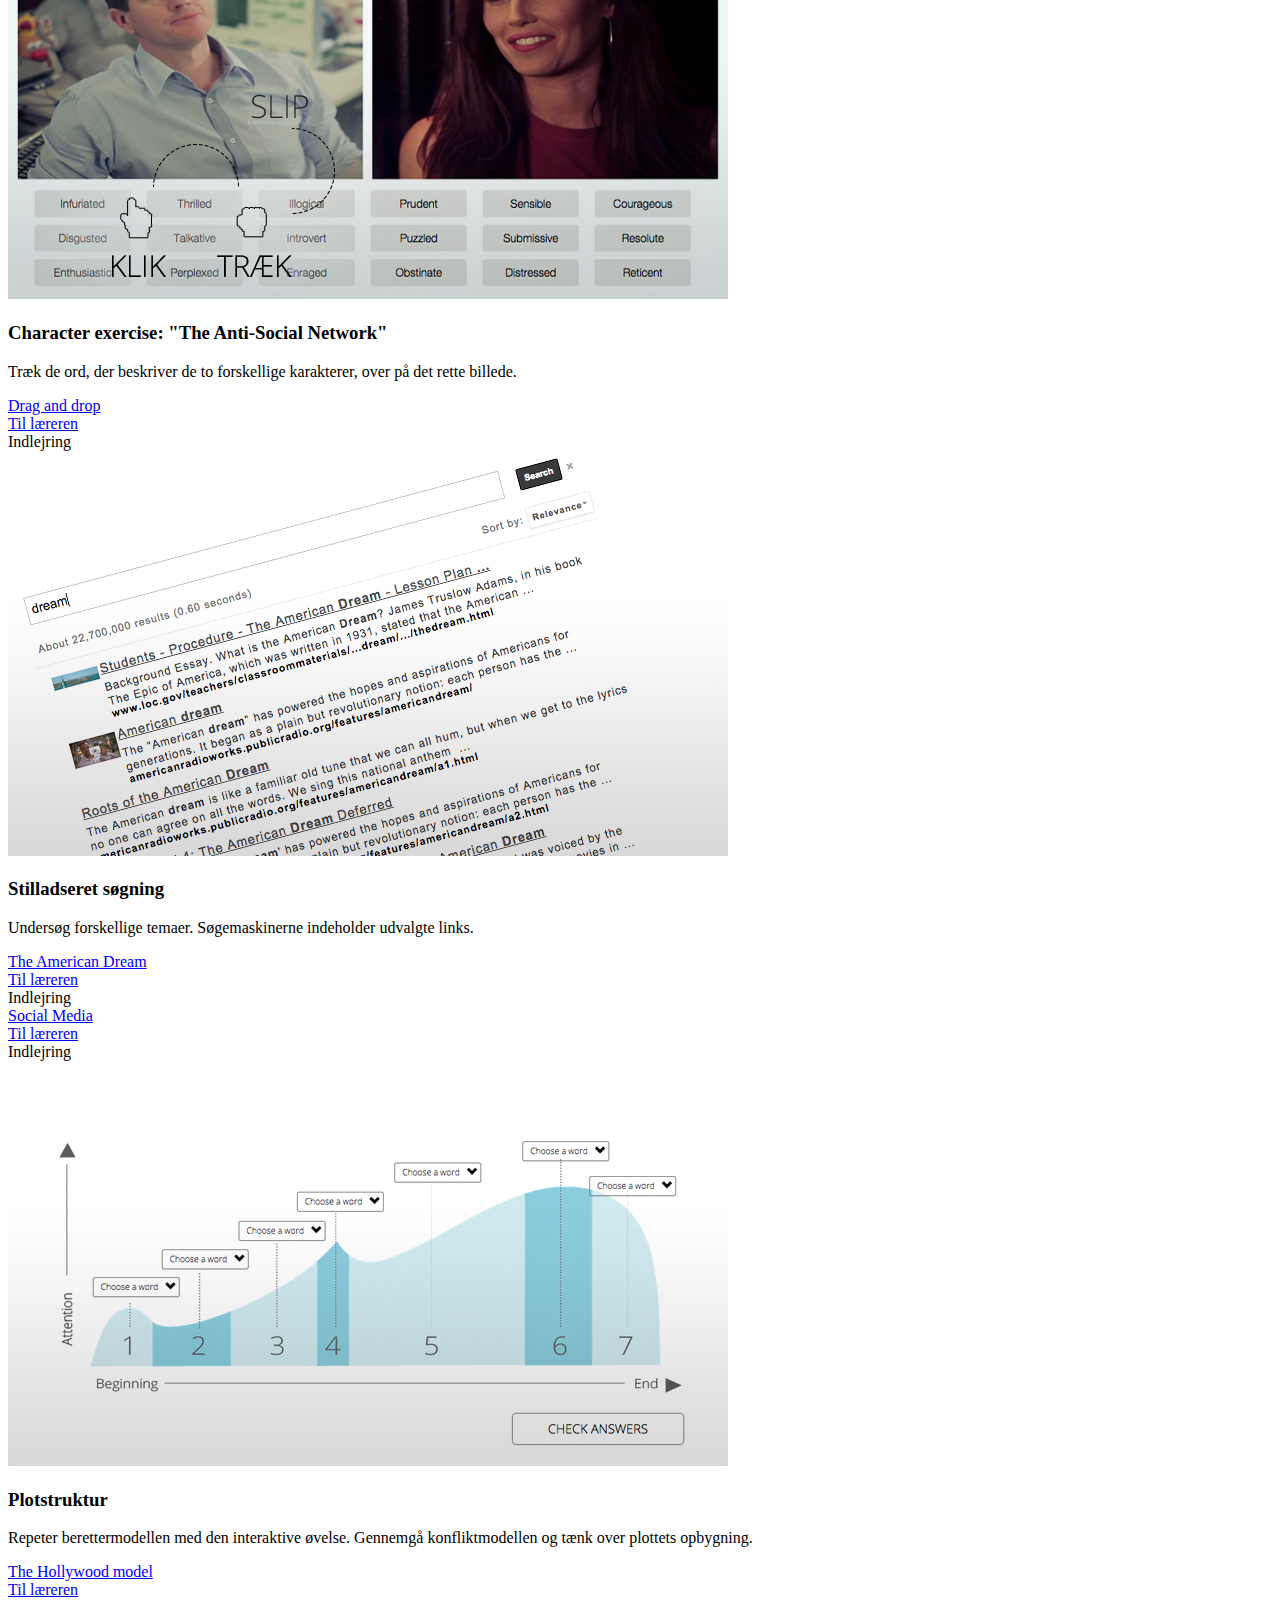
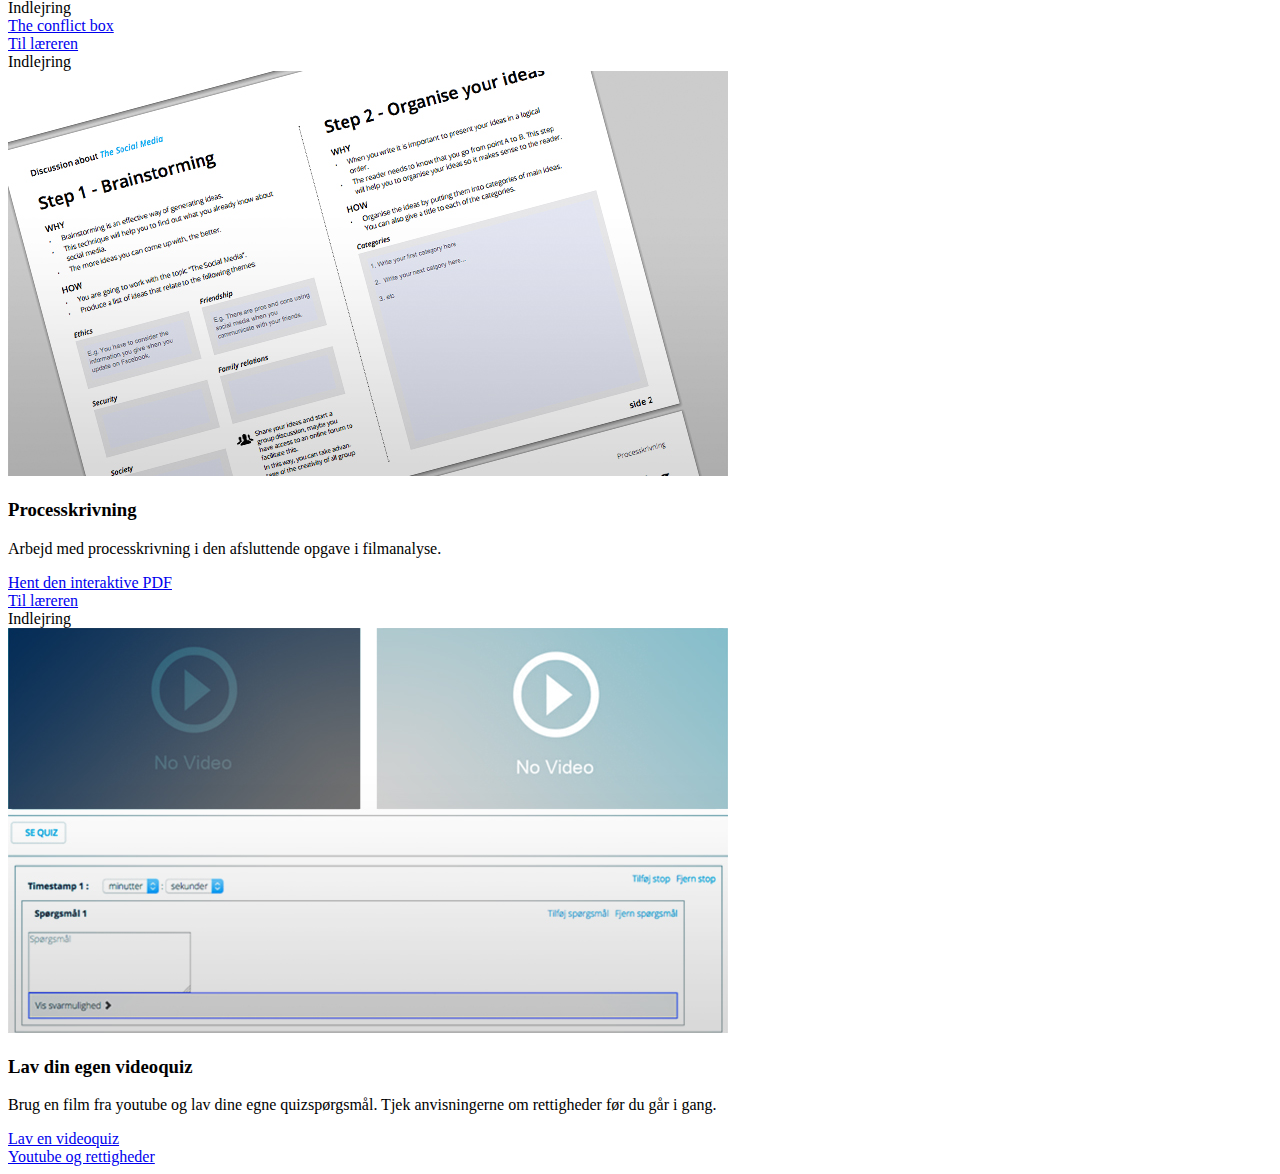
==== commit d1addda6: "Vestegnen HF & VUC ændret.." ====
--- a/index.html
+++ b/index.html
@@ -17,7 +17,7 @@
         <div class="col-sm-9">
             <h1>Engelsk B</h1>
             <div class="own_jumbo">
-                <p>Dette undervisningsmateriale til Engelsk B er udviklet af et produktionsfællesskab mellem otte VUC’er til anvendelse på de deltagende skoler: Hf og VUC Nordsjælland, VUC Hvidovre-Amager, VUC Roskilde, VUC Vestegnen, VUF, VUC Storstrøm, VUC Aarhus og Københavns VUC (KVUC).
+                <p>Dette undervisningsmateriale til Engelsk B er udviklet af et produktionsfællesskab mellem otte VUC’er til anvendelse på de deltagende skoler: Hf og VUC Nordsjælland, VUC Hvidovre-Amager, VUC Roskilde, Vestegnen HF & VUC, VUF, VUC Storstrøm, VUC Aarhus og Københavns VUC (KVUC).
                 </p>
                 <a class="btn btn-default btn-lg" target="_blank" href="om_materialerne.html">Om materialerne</a>
             </div>
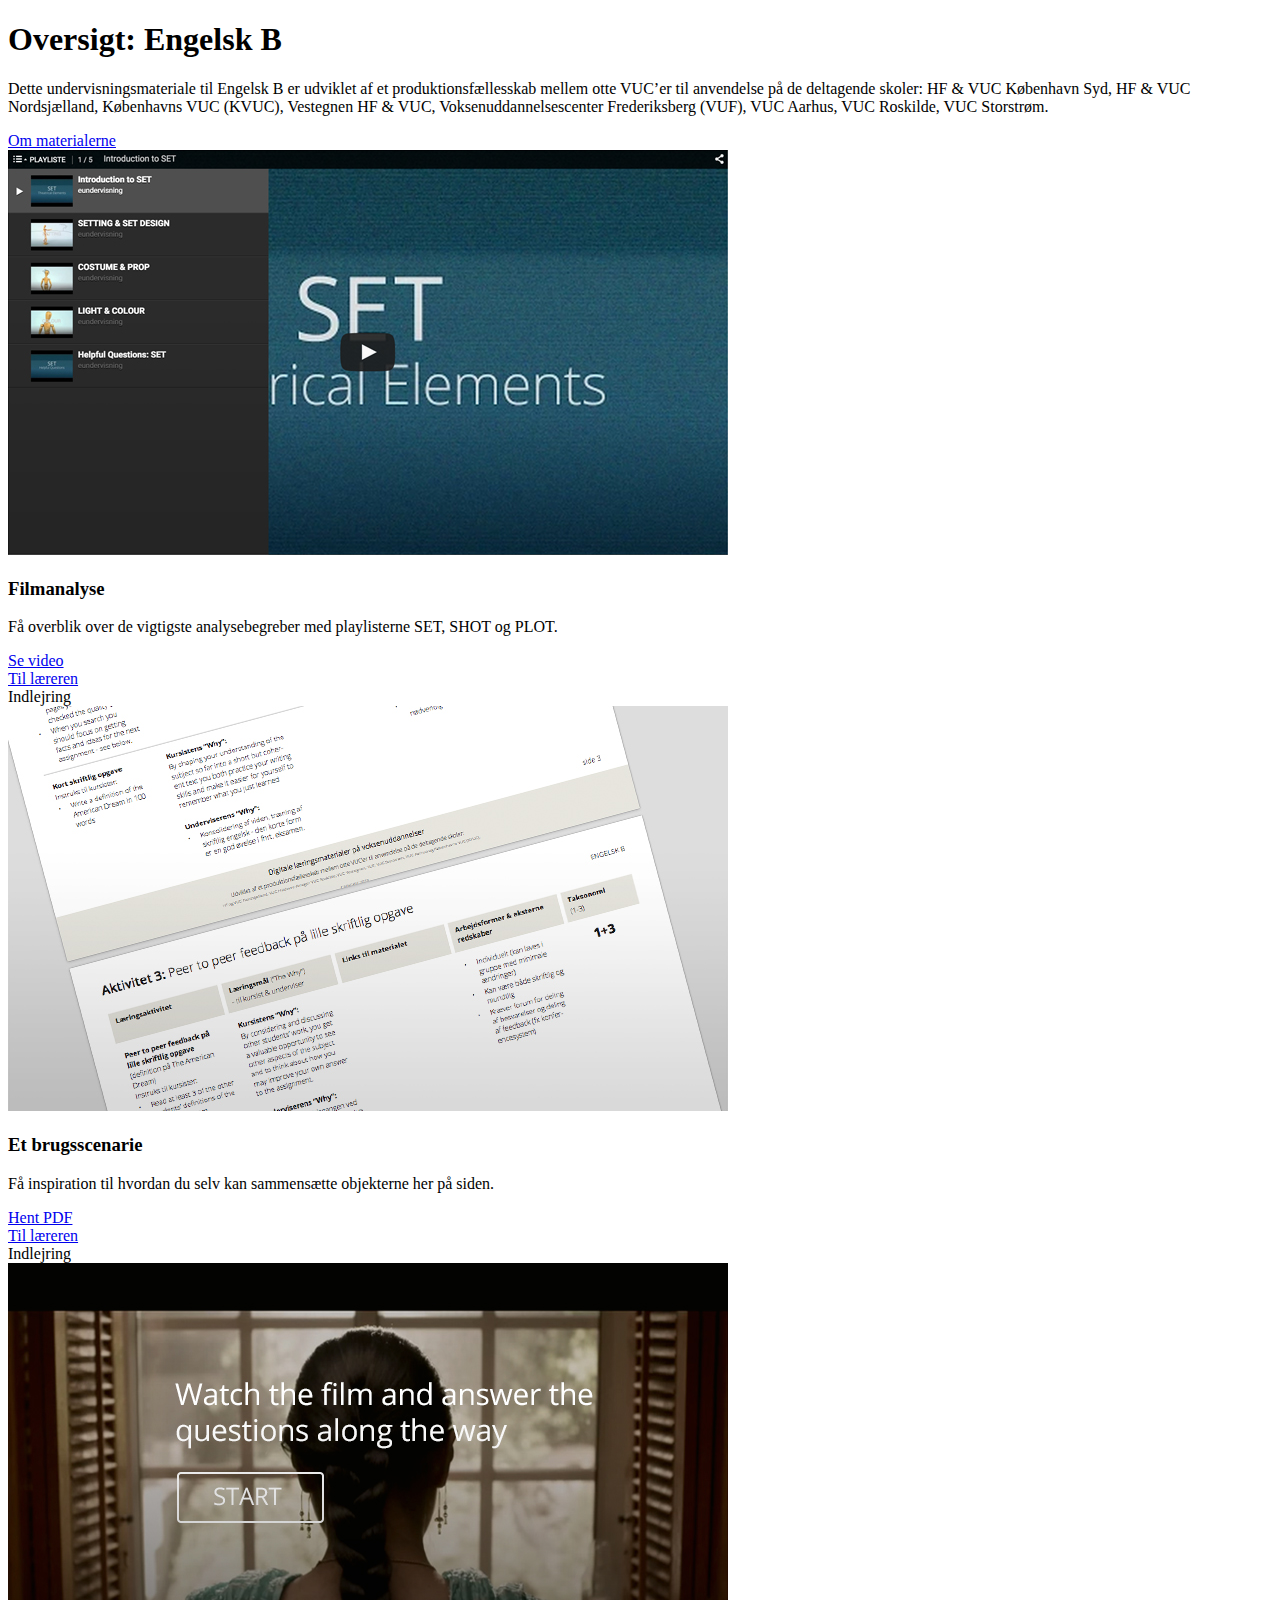
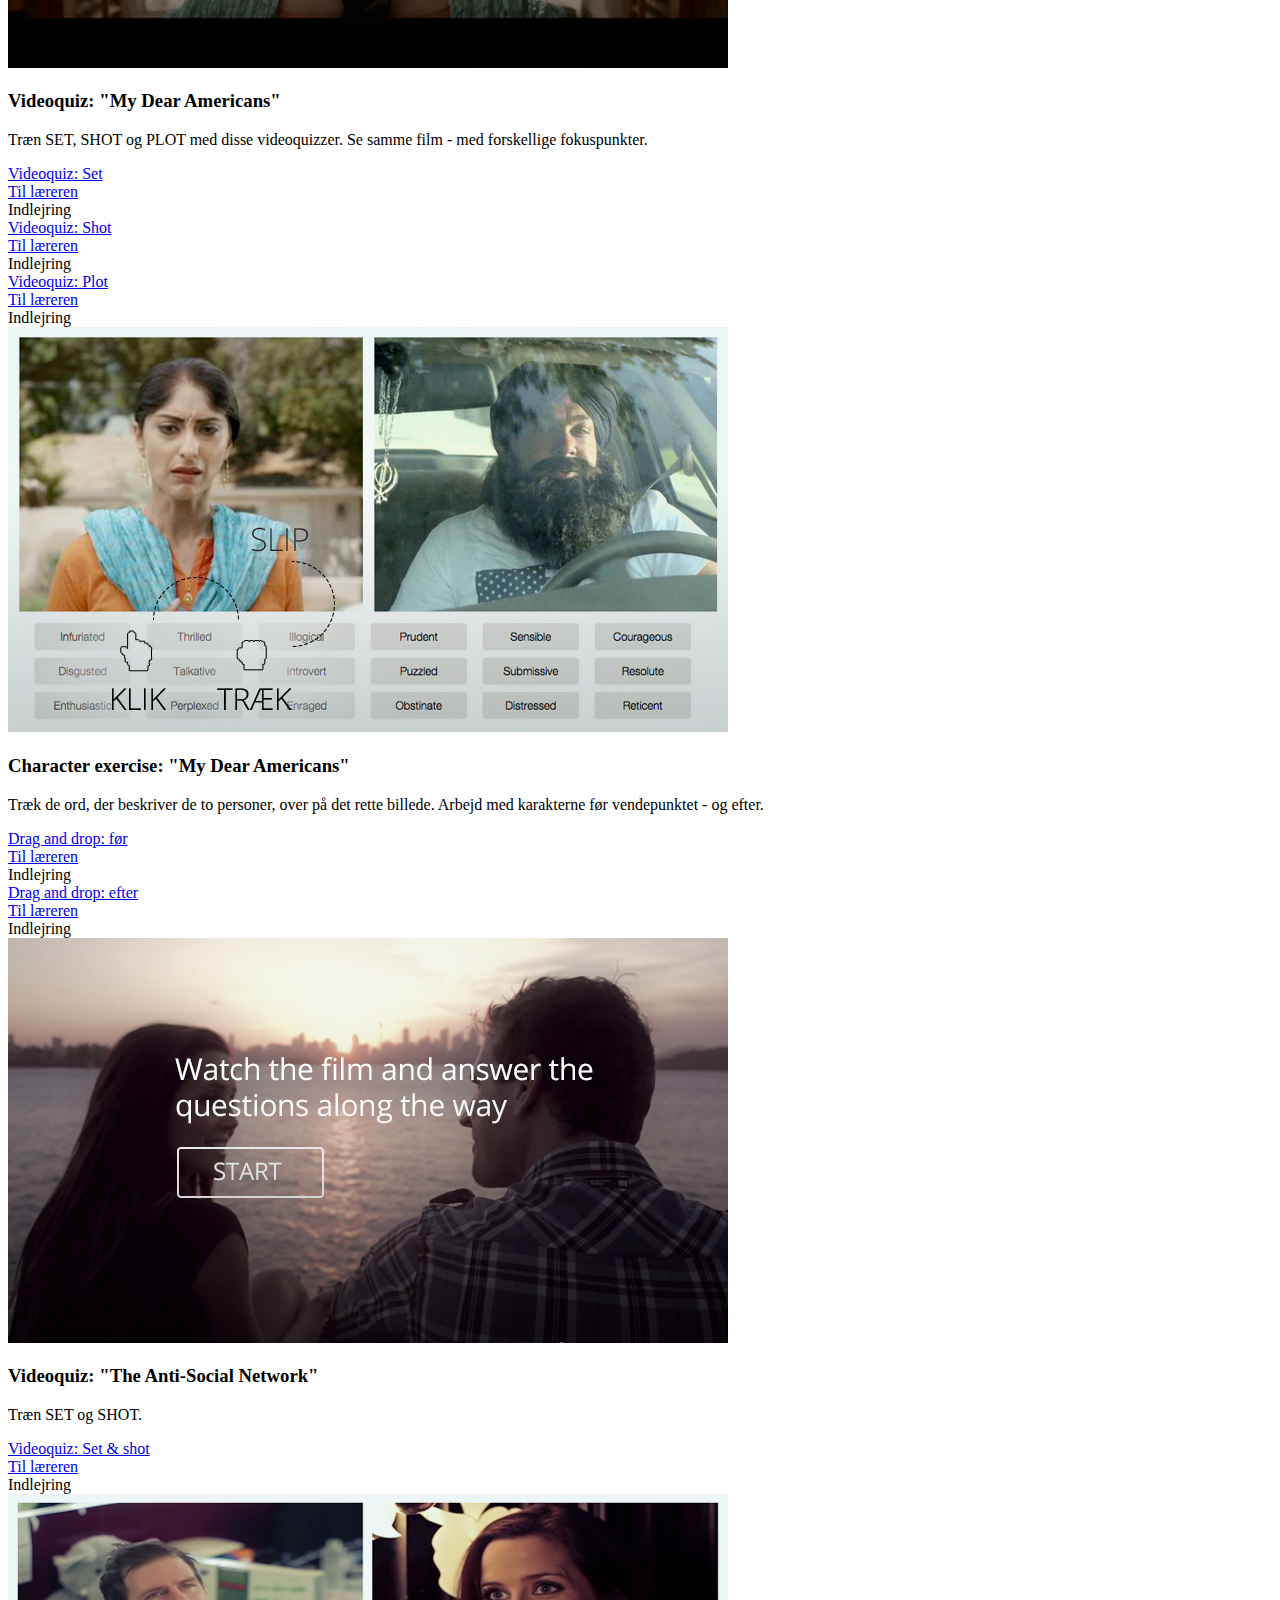
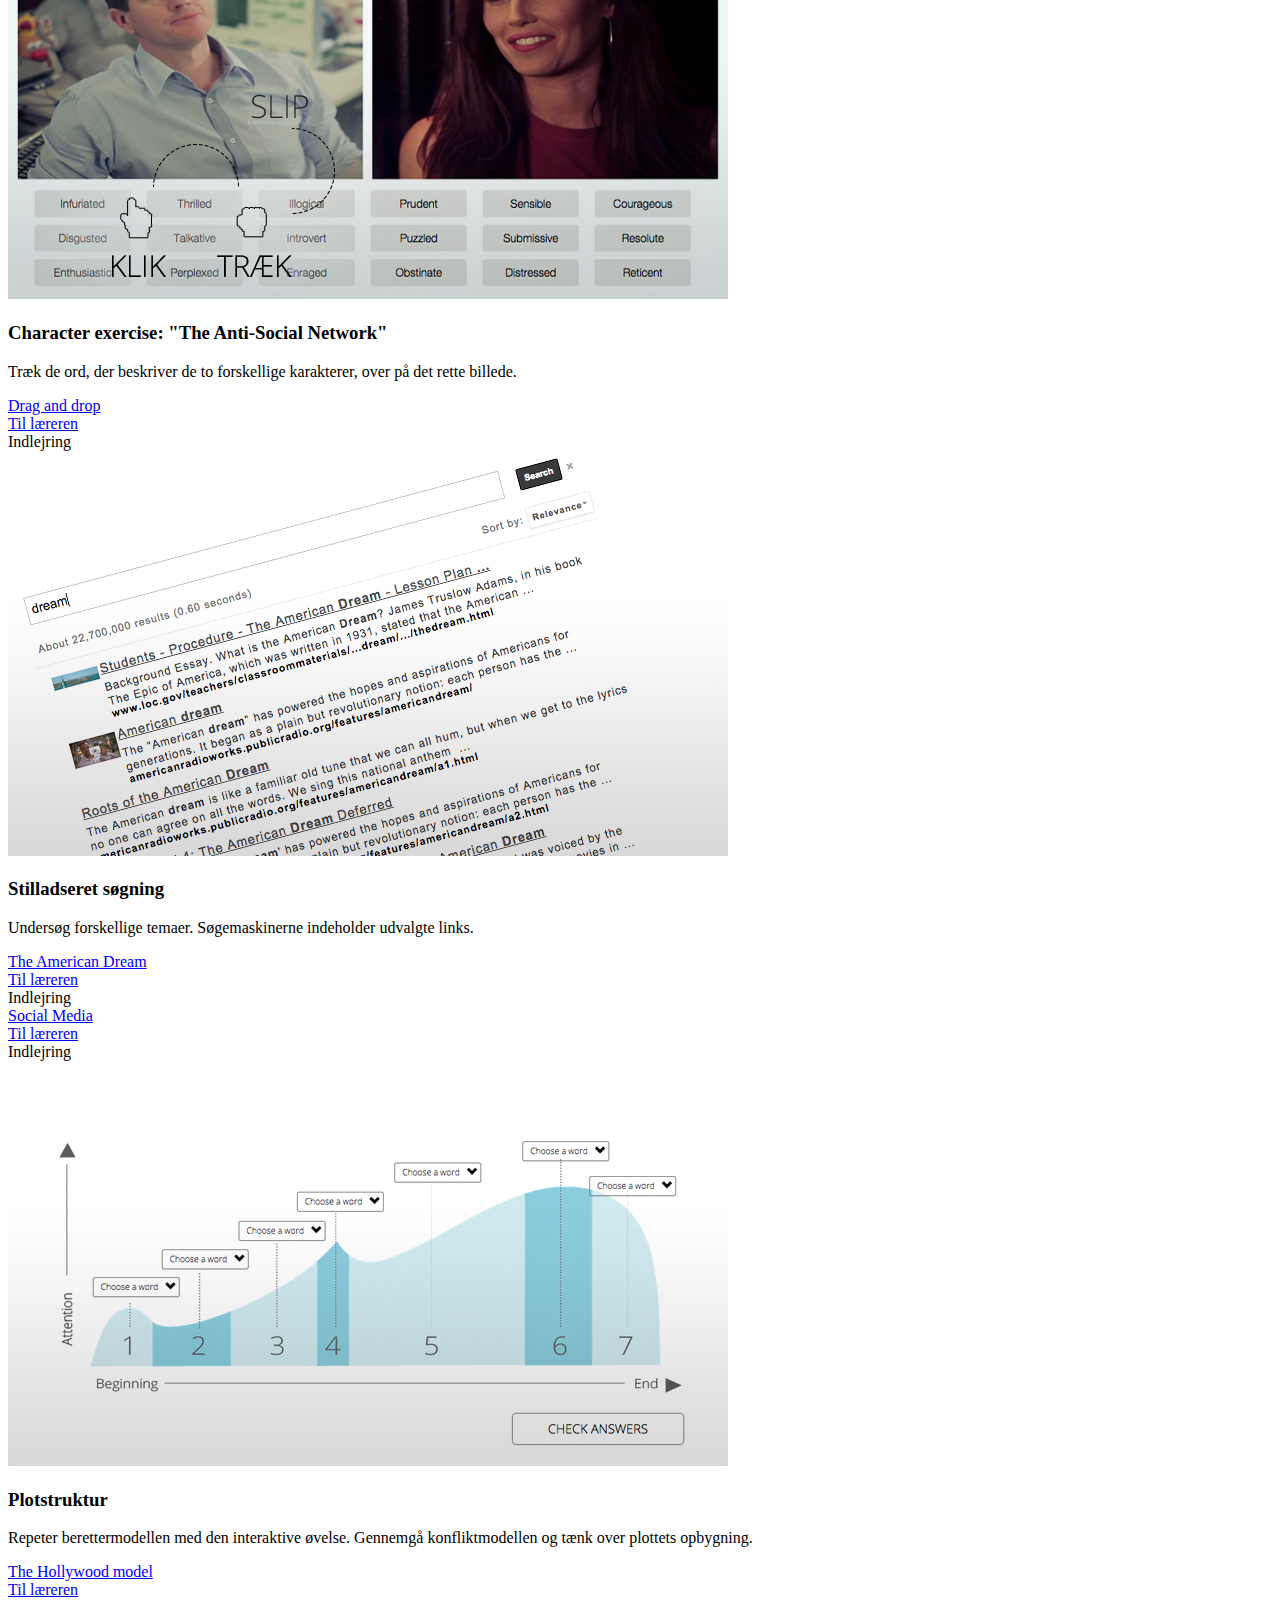
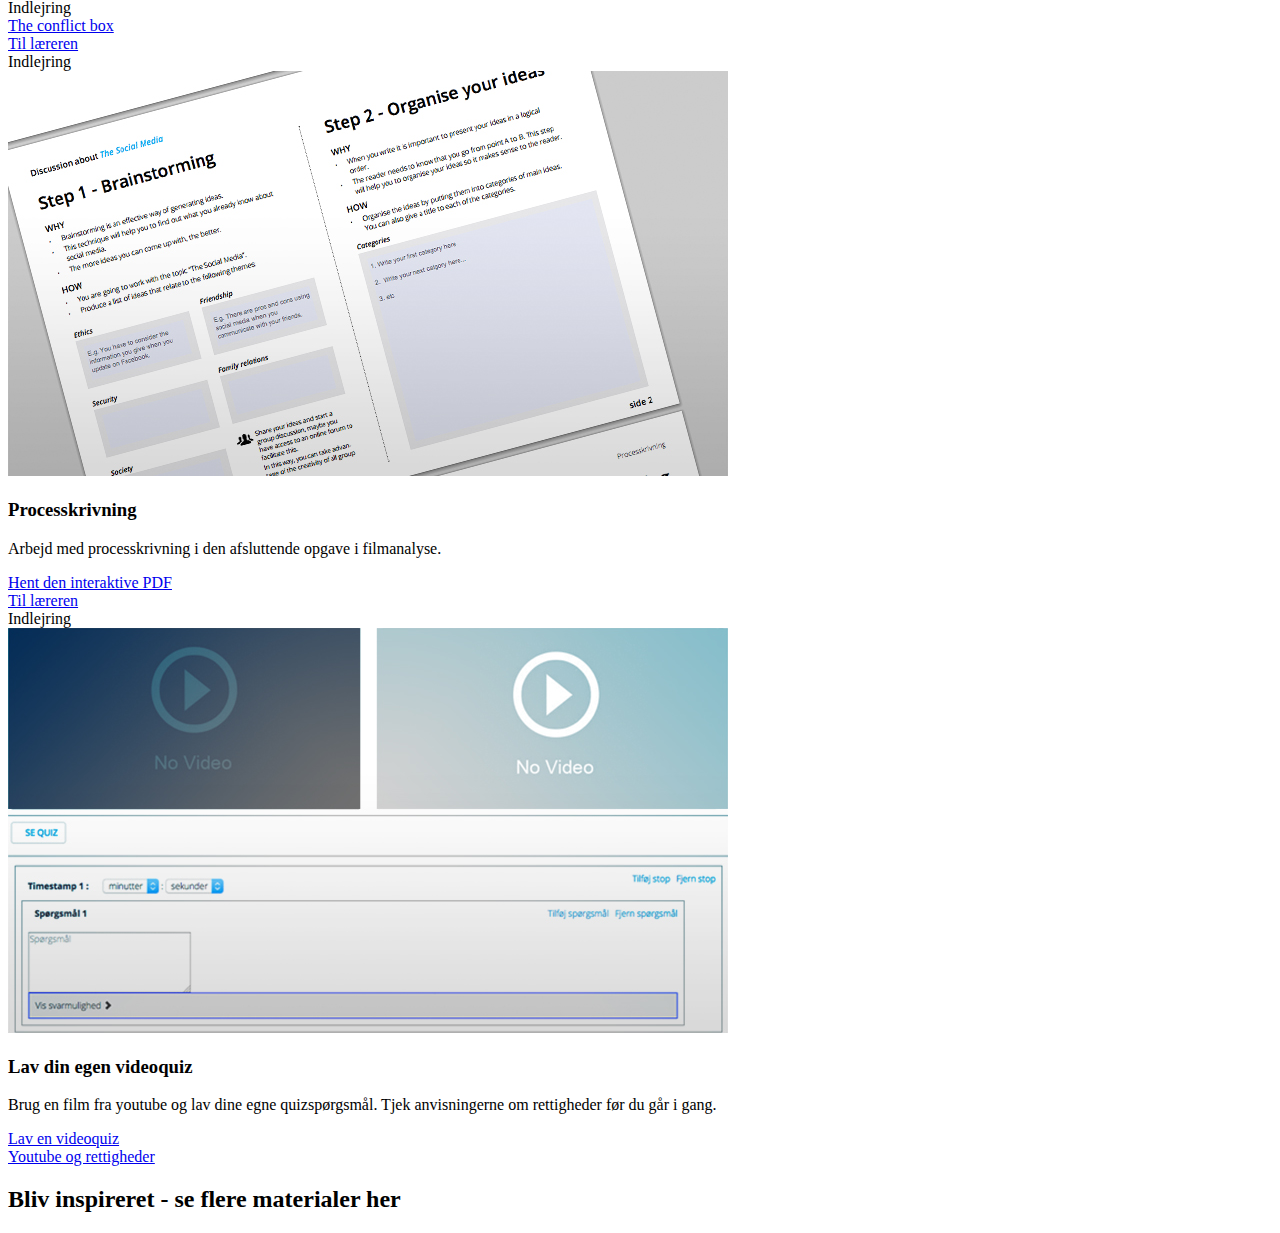
==== commit ffd4e874: "autoCommit by terminal" ====
--- a/index.html
+++ b/index.html
@@ -14,16 +14,16 @@
 
 <body>
     <div class="container-fluid container_main">
-        <div class="col-sm-9">
-            <h1>Engelsk B</h1>
+        <div class="container_overskrift col-sm-9">
+            <h1>Oversigt:  Engelsk B</h1>
             <div class="own_jumbo">
-                <p>Dette undervisningsmateriale til Engelsk B er udviklet af et produktionsfællesskab mellem otte VUC’er til anvendelse på de deltagende skoler: Hf og VUC Nordsjælland, VUC Hvidovre-Amager, VUC Roskilde, Vestegnen HF & VUC, VUF, VUC Storstrøm, VUC Aarhus og Københavns VUC (KVUC).
+                <p>Dette undervisningsmateriale til Engelsk B er udviklet af et produktionsfællesskab mellem otte VUC’er til anvendelse på de deltagende skoler: HF & VUC København Syd, HF & VUC Nordsjælland, Københavns VUC (KVUC), Vestegnen HF & VUC, Voksenuddannelsescenter Frederiksberg (VUF), VUC Aarhus, VUC Roskilde, VUC Storstrøm.
                 </p>
                 <a class="btn btn-default btn-lg" target="_blank" href="om_materialerne.html">Om materialerne</a>
             </div>
         </div>
-        <div class="row">
-            <div class="col-sm-12 col-md-6">
+        <div class="tn_container">
+            <div class="col-xs-12 col-sm-6 post-box">
                 <div class="thumbnail">
                     <div class="thumb_img_container">
                         <img src="img/dummy_playliste2.jpg" alt="...">
@@ -47,7 +47,7 @@
                     </div>
                 </div>
             </div>
-            <div class="col-sm-12 col-md-6">
+            <div class="col-xs-12 col-sm-6 post-box">
                 <div class="thumbnail">
                     <div class="thumb_img_container">
                         <img src="img/dummy_brugsscenariet.jpg" alt="...">
@@ -71,9 +71,7 @@
                     </div>
                 </div>
             </div>
-        </div>
-        <div class="row">
-            <div class="col-sm-12 col-md-6">
+            <div class="col-xs-12 col-sm-6 post-box">
                 <div class="thumbnail">
                     <div class="thumb_img_container">
                         <img src="img/dummy_videoquiz.jpg" alt="...">
@@ -118,7 +116,7 @@
                     </div>
                 </div>
             </div>
-            <div class="col-sm-12 col-md-6">
+            <div class="col-xs-12 col-sm-6 post-box">
                 <div class="thumbnail">
                     <div class="thumb_img_container">
                         <img src="img/dummy_drag_words_american.jpg" alt="...">
@@ -155,9 +153,7 @@
                     </div>
                 </div>
             </div>
-        </div>
-        <div class="row">
-            <div class="col-sm-12 col-md-6">
+            <div class="col-xs-12 col-sm-6 post-box">
                 <div class="thumbnail">
                     <div class="thumb_img_container">
                         <img src="img/dummy_videoquiz_antisocial.jpg" alt="...">
@@ -181,7 +177,7 @@
                     </div>
                 </div>
             </div>
-            <div class="col-sm-12 col-md-6">
+            <div class="col-xs-12 col-sm-6 post-box">
                 <div class="thumbnail">
                     <div class="thumb_img_container">
                         <img src="img/dummy_drag_words_antisocial.jpg" alt="...">
@@ -205,10 +201,7 @@
                     </div>
                 </div>
             </div>
-        </div>
-        <!--  -->
-        <div class="row">
-            <div class="col-sm-12 col-md-6">
+            <div class="col-xs-12 col-sm-6 post-box">
                 <div class="thumbnail">
                     <div class="thumb_img_container">
                         <img src="img/dummy_search.jpg" alt="...">
@@ -240,7 +233,7 @@
                     </div>
                 </div>
             </div>
-            <div class="col-sm-12 col-md-6">
+            <div class="col-xs-12 col-sm-6 post-box">
                 <div class="thumbnail">
                     <div class="thumb_img_container">
                         <img src="img/dummy_berettermodel.jpg" alt="...">
@@ -273,9 +266,7 @@
                     </div>
                 </div>
             </div>
-        </div>
-        <div class="row">
-            <div class="col-sm-12 col-md-6">
+            <div class="col-xs-12 col-sm-6 post-box">
                 <div class="thumbnail">
                     <div class="thumb_img_container">
                         <img src="img/dummy_processkrivning.jpg" alt="...">
@@ -299,7 +290,7 @@
                     </div>
                 </div>
             </div>
-            <div class="col-sm-12 col-md-6">
+            <div class="col-xs-12 col-sm-6 post-box">
                 <div class="thumbnail">
                     <div class="thumb_img_container">
                         <img src="img/dummy_generiskquiz.jpg" alt="...">
@@ -323,21 +314,26 @@
                 </div>
             </div>
         </div>
+        <div class="row">
+            <h2>Bliv inspireret - se flere materialer her</h2>
+            <div id="vucCarousel"></div>
+        </div>
+    </div>
     </div>
     <script src="../library/vendor_scripts.js"></script>
     <script src="../library/custom_scripts.js"></script>
+    <script src="../library/js/masonry_min.js"></script>
+    <script src="../library/js/visningssite.js"></script>
     <script type="text/javascript">
+        $(document).ready(function() {
+            getAjaxData("GET", "json/carouselData.json", false, "json");  
+
+            var cObj = Object.create(carouselClass);
+            $('#vucCarousel').html(cObj.init(jsonData));
+        });
     </script>
     <script type="text/javascript">
-    $(document).ready(function() {
-        one_line_footer(); // Add footer.
-
-        // FontSizeScalerNew(".col-md-6", [".btn-default"], 558); // Resize buttons upon load.
-
-        // $(window).resize(function() {
-        //     FontSizeScalerNew(".col-md-6", [".btn-default"], 558); // Resize buttons upon load.
-        // });
-    });
+
     </script>
 </body>
 
